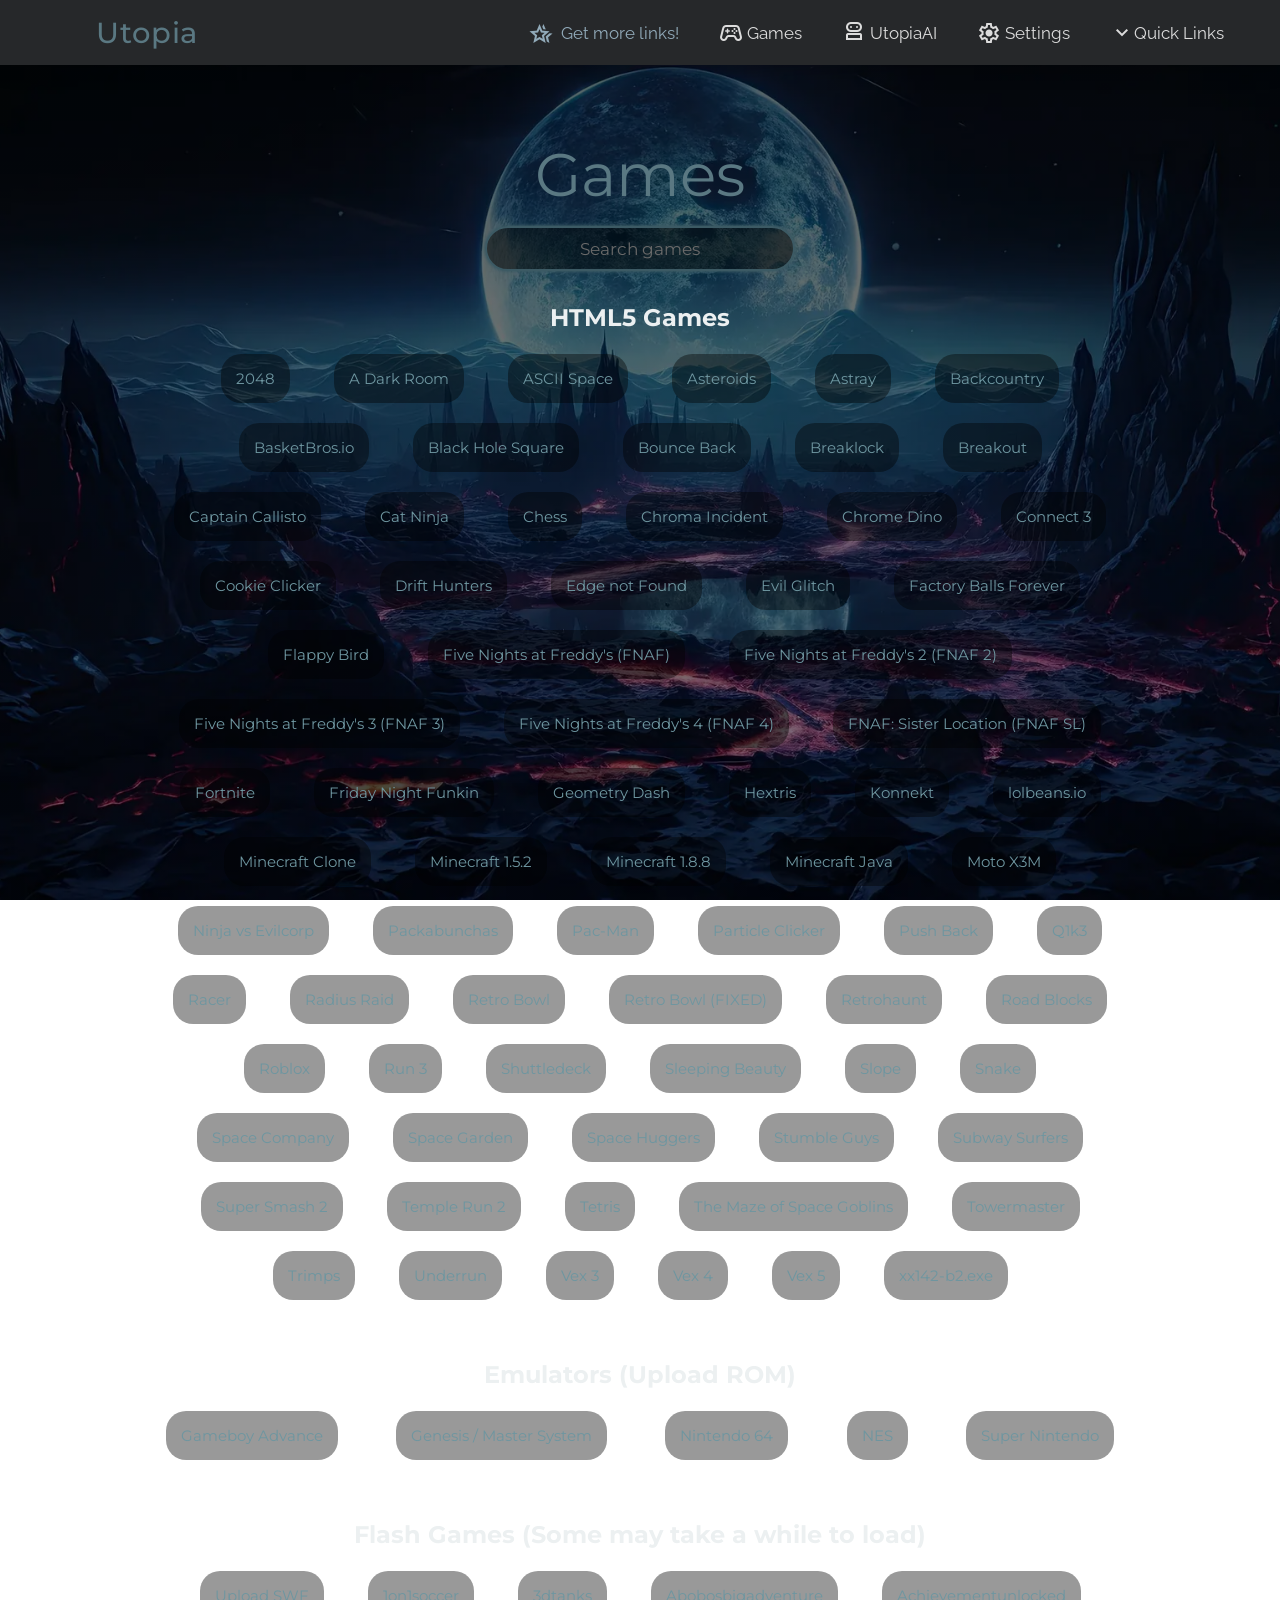
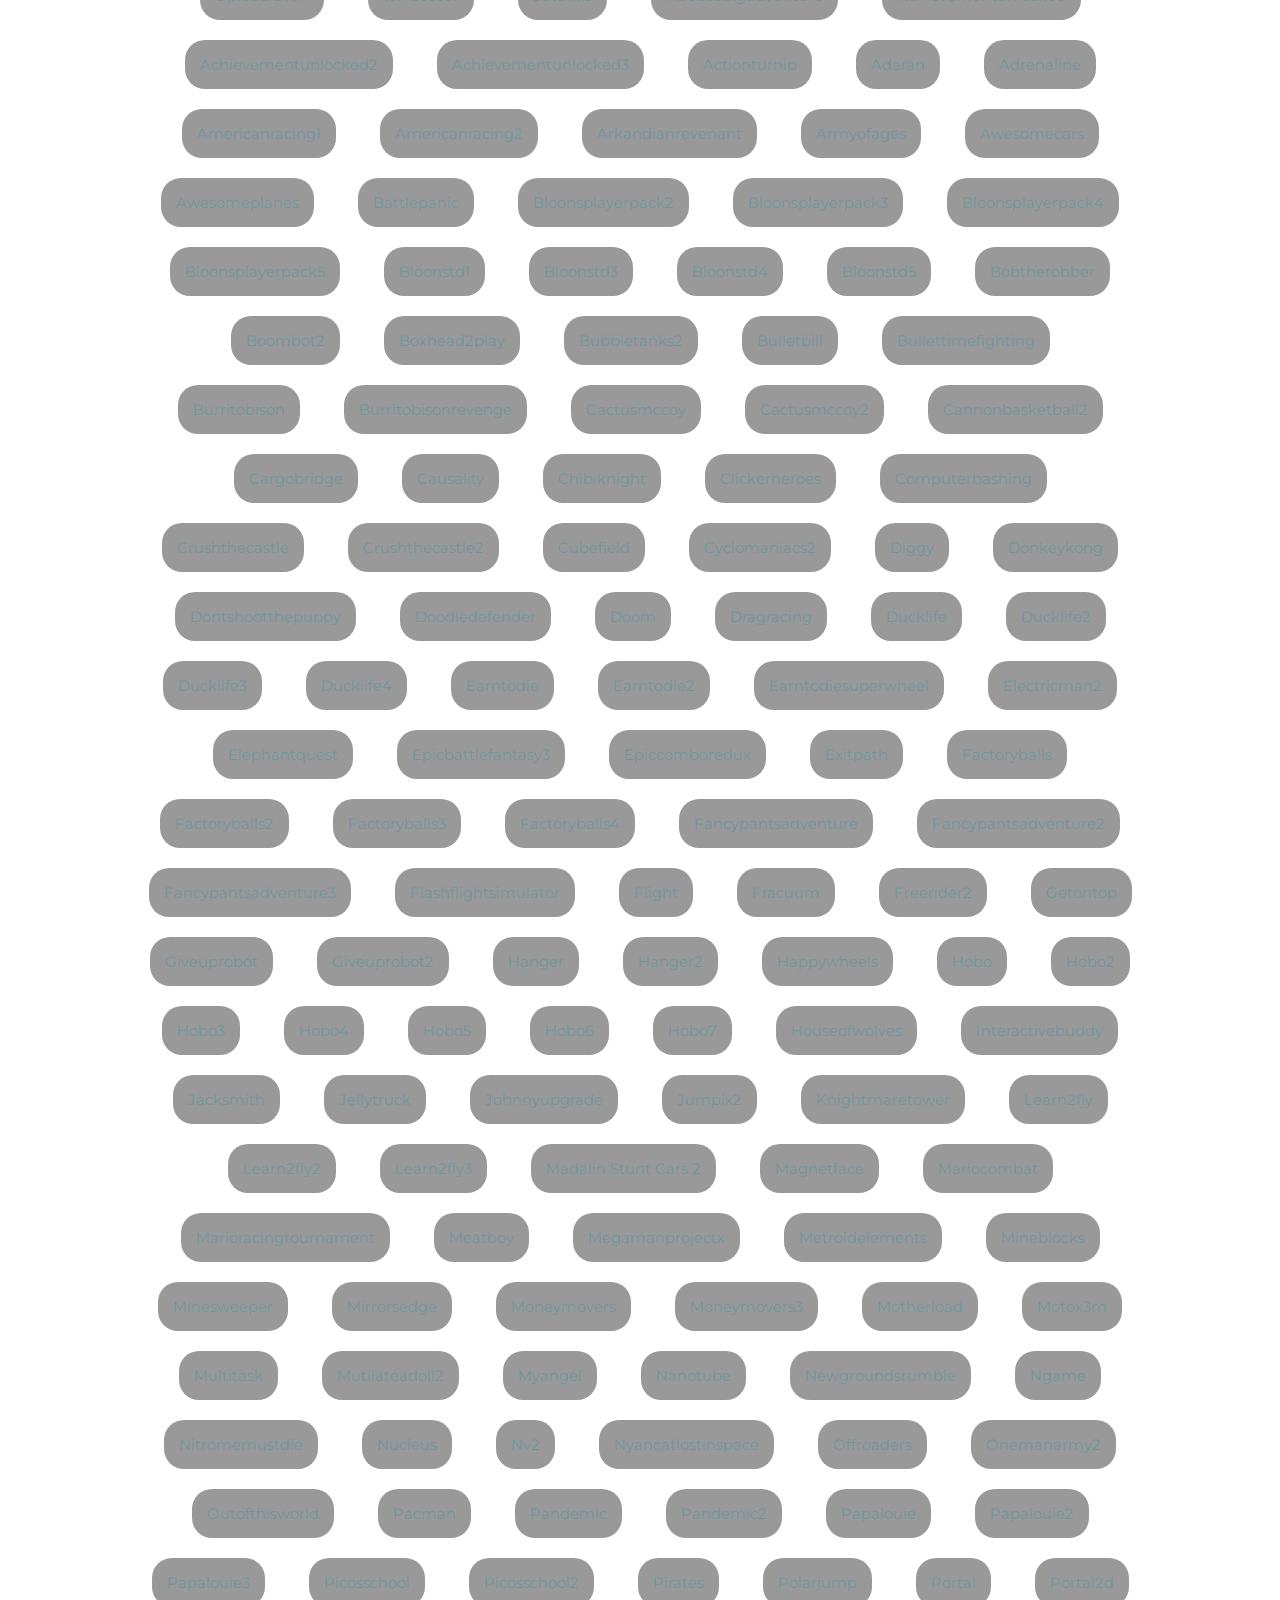
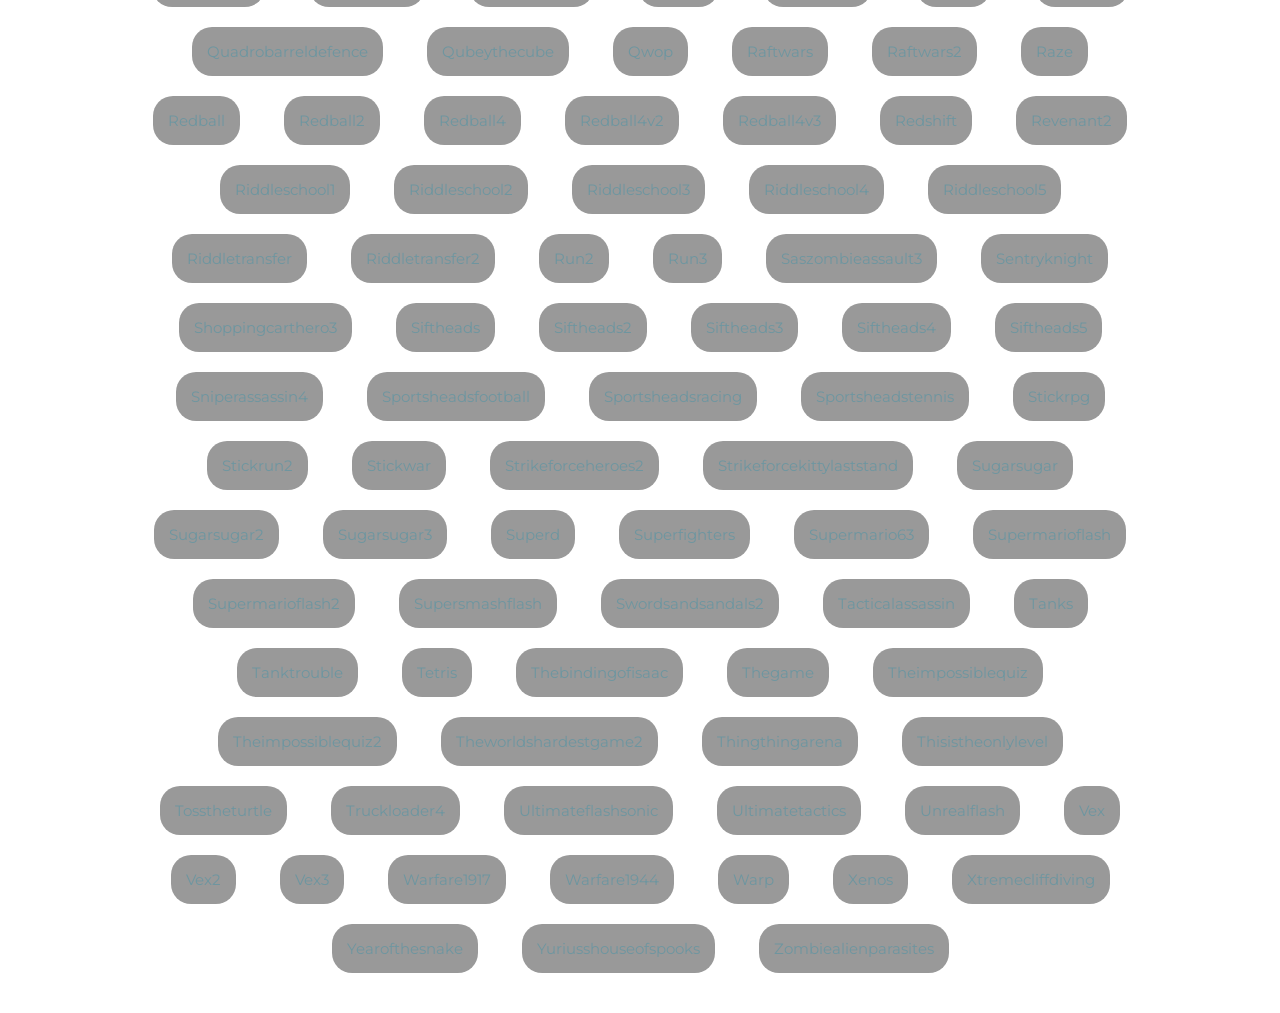
==== gams/index.html @ a1abbbf7 "Create gams" ====
<!DOCTYPE HTML>
<html>
<head>
  <meta charset="utf-8">
  <meta name="description" content="An educational website full of school topics and academic resources. The perfect place for students to learn.">
  <meta name="keywords" content="math, science, ela, social studies, school, study">
  <meta name="language" content="English">
  <meta name="author" content="Utopia">
  <meta name="viewport" content="width=device-width, initial-scale=1">
  <meta name="robots" content="noindex">
  <meta property="og:type" content="website">
  <meta property="og:title" content="Utopia">
  <meta property="og:description" content="An educational website full of school topics and academic resources. The perfect place for students to learn.">
  <meta property="og:image" content="/favicon.ico">
  <title>Utopia - Activities</title>
  <link rel="shortcut icon" type="image/png" href="favicon.ico">
  <link rel="icon" type="image/png" href="favicon.ico">
  <link href="/css/style.css" rel="stylesheet" type="text/css" />
  <link href="/css/nav.css" rel="stylesheet" type="text/css" />
  <link rel="stylesheet" href="https://fonts.googleapis.com/css2?family=Material+Symbols+Outlined:opsz,wght,FILL,GRAD@48,300,0,0" />
  <link rel="preconnect" href="https://fonts.googleapis.com">
  <link rel="preconnect" href="https://fonts.gstatic.com" crossorigin>
  <link href="https://fonts.googleapis.com/css2?family=Raleway:wght@100;200;300;400;500;600;700;800;900&display=swap" rel="stylesheet">
  <link href="https://fonts.googleapis.com/css2?family=Montserrat:wght@100;200;300;400;500;600;700;800;900&display=swap" rel="stylesheet">
  <link href="https://fonts.googleapis.com/icon?family=Material+Icons" rel="stylesheet">
  <link href="https://fonts.googleapis.com/css2?family=Roboto+Mono&display=swap" rel="stylesheet">
  <script src="/js/all.js"></script>
  <script src="/js/uv.js"></script>
  <!-- <script data-cfasync="false" src="/research.js"></script> -->
  <script async src="https://www.googletagmanager.com/gtag/js?id=G-RD0VC48YMW"></script>
  <script>
    window.dataLayer = window.dataLayer || [];
    function gtag(){dataLayer.push(arguments);}
    gtag('js', new Date());

    gtag('config', 'G-RD0VC48YMW');
  </script>
</head>
<body class="future1">
  <script src="/js/all_body.js"></script>
  <script src="/classes/balance.js"></script>
  <script src="/classes/calculus.js"></script>
  <navbar class="navbar">
    
  </navbar>
  <script src="/js/ub/nav.js"></script>

<div class="center">
<div id="gamContent">
  <span class="title"><an>&#71;&#97;</an><an>&#109;‍&#101;‍‍&#115;</an></span>
  <!--<p>With a collection of more than 250 games, there are countless options to choose from. Find your favorite games and play them here with just a single click!</p>-->
  <!--<p style="padding-top: 30px;font-weight:bold;">Search</p>-->
    <br>
    <input style="height:45px;font-size:17px;" type="text" id="gsearchbar" onkeyup="searchGams()" autocomplete="off" spellcheck="false" placeholder="Search games" />
    <!--<p style="color: darkgray;font-size: 12px;margin-bottom:5px;">
      <span style="font-weight:bold">New ga‍m<span>e</span>s:</span>
      
      <span id="gs">Basketbros.io</span>, <span id="gs">Subway Surfers</span>, <span id="gs">lolbeans.io</span>, <span id="gs">Minecraft 1.5</span>, <span id="gs">Minecraft 1.8</span>, <span id="gs">Minecraft Java</span>
    </p>-->
    <!--<p style="color: darkgray;font-size: 12px;margin-bottom:5px;">
      <span style="font-weight:bold">Fixed ga‍m<span>e</span>s:</span>
      
      <span id="gs">Ro<span>bl</span>ox</span>
    </p>-->


    
    <p class="results"></p>
    <div id="glist" style="width:80vw;">
    <h2 class="html5games" style="margin-top: 20px;">HTML5 Ga‍m<span>e</span>s</h2>
      <span id="html5games">
    <a href="./gfiles/html5/2048/">2048</a>
    <a href="./gfiles/html5/adarkroom/">A Dark Room</a>
    <a href="./gfiles/html5/asciispace/">ASCII Space</a>
    <a href="./gfiles/html5/asteroids/">Asteroids</a>
    <a href="./gfiles/html5/astray/">Astray</a>
    <a href="./gfiles/html5/backcountry/">Backcountry</a>
    <a href="https://basketballbros.org/game/basket-bros/">BasketBros.io</a>
    <a href="./gfiles/html5/blackholesquare/">Black Hole Square</a>
    <a href="./gfiles/html5/bounceback/">Bounce Back</a>
    <a href="./gfiles/html5/breaklock/">Breaklock</a>
    <a href="./gfiles/html5/breakout/">Breakout</a>
    <a href="./gfiles/html5/captaincallisto/">Captain Callisto</a>
    <a href="https://catninja.co/g2/CatNinja/?v=2">Cat Ninja</a>
    <a href="./gfiles/html5/chess/">Chess</a>
    <a href="./gfiles/html5/chromaincident/">Chroma Incident</a>
    <a href="./gfiles/html5/chromedino/">Chrome Dino</a>
    <a href="./gfiles/html5/connect3/">Connect 3</a>
    <a href="./gfiles/html5/cookieclicker/">Cookie Clicker</a>
    <a href="./gfiles/html5/drifthunters/">Drift Hunters</a>
    <a href="./gfiles/html5/edgenotfound/">Edge not Found</a>
    <a href="./gfiles/html5/evilglitch/">Evil Glitch</a>
    <a href="./gfiles/html5/factoryballsforever/">Factory Balls Forever</a>
    <a href="./gfiles/html5/flappybird/">Flappy Bird</a>
    <a href="./gfiles/html5/fnaf1/">Five Nights at Freddy's (FNAF)</a>
    <a href="./gfiles/html5/fnaf2/">Five Nights at Freddy's 2 (FNAF 2)</a>
    <a href="./gfiles/html5/fnaf3/">Five Nights at Freddy's 3 (FNAF 3)</a>
    <a href="./gfiles/html5/fnaf4/">Five Nights at Freddy's 4 (FNAF 4)</a>
    <a href="./gfiles/html5/fnafsl/">FNAF: Sister Location (FNAF SL)</a>
    <a href="https://play.geforcenow.com/mall/#/deeplink?game-id=46bfab06-d864-465d-9e56-2d9e45cdee0a">Fortnite</a>
    <a href="https://html-classic.itch.zone/html/2876359-1257470/index.html">Friday Night Funkin</a>
    <a href="./gfiles/html5/geometrydash/">Geometry Dash</a>
    <a href="./gfiles/html5/hextris/">Hextris</a>
    <a href="./gfiles/html5/konnekt/">Konnekt</a>
    <a href="https://lolbeans.io/">lolbeans.io</a>
    <a href="./gfiles/html5/minecraft/">Minecraft Clone</a>
    <a href="https://eaglercraft-bj5.pages.dev">Minecraft 1.5.2</a>
    <a href="https://eaglercraftx.pages.dev">Minecraft 1.8.8</a>
    <a href="https://mcraft.fun/">Minecraft Java</a>
    <a href="https://motox3munblocked.github.io">Moto X3M</a>
    <a href="./gfiles/html5/ninjavsevilcorp/">Ninja vs Evilcorp</a>
    <a href="./gfiles/html5/packabunchas/">Packabunchas</a>
    <a href="./gfiles/html5/pacman/">Pac-Man</a>
    <a href="./gfiles/html5/particleclicker/">Particle Clicker</a>
    <a href="./gfiles/html5/pushback/">Push Back</a>
    <a href="./gfiles/html5/q1k3/">Q1k3</a>
    <a href="./gfiles/html5/racer/">Racer</a>
    <a href="./gfiles/html5/radiusraid/">Radius Raid</a>
    <a href="./gfiles/html5/retrobowl/">Retro Bowl</a>
    <a href="./gfiles/html5/retrobowl-fixed/">Retro Bowl (FIXED)</a>
    <a href="./gfiles/html5/retrohaunt/">Retrohaunt</a>
    <a href="./gfiles/html5/roadblocks/">Road Blocks</a>
    <a href="https://educationbluesky.com/apps/a/19900/b.html">Roblox</a>
    <!-- <a href="./gfiles/html5/run3/">Run 3</a> --> <!-- broken -->
    <a href="https://www.coolmathgames.com/0-run-3/play">Run 3</a>
    <a href="./gfiles/html5/shuttledeck/">Shuttledeck</a>
    <a href="./gfiles/html5/sleepingbeauty/">Sleeping Beauty</a>
    <a href="./gfiles/html5/slope/">Slope</a>
    <a href="./gfiles/html5/snake/">Snake</a>
    <a href="./gfiles/html5/spacecompany/">Space Company</a>
    <a href="./gfiles/html5/spacegarden/">Space Garden</a>
    <a href="./gfiles/html5/spacehuggers/">Space Huggers</a>
    <a href="https://www.stumbleguys.com/play">Stumble Guys</a>
    <a href="https://szhong.4399.com/4399swf//upload_swf/ftp35/liuxinyu/20210324/jj01/index.html">Subway Surfers</a>
    <a href="https://run3.io/SSF2DemoV0_9b1982/">Super Smash 2</a>
    <a href="./gfiles/html5/templerun2/">Temple Run 2</a>
    <a href="./gfiles/html5/tetris/">Tetris</a>
    <a href="./gfiles/html5/themazeofspacegoblins/">The Maze of Space Goblins</a>
    <a href="./gfiles/html5/towermaster/">Towermaster</a>
    <a href="./gfiles/html5/trimps/">Trimps</a>
    <a href="./gfiles/html5/underrun/">Underrun</a>
    <a href="./gfiles/html5/vex3/">Vex 3</a>
    <a href="./gfiles/html5/vex4/">Vex 4</a>
    <a href="./gfiles/html5/vex5/">Vex 5</a>
    <a href="./gfiles/html5/xx142-b2exe/">xx142-b2.exe</a>
      </span>
    
    <h2>Emulators (Upload ROM)</h2>
      <span id="gameboyadvance">
    <a href="./gfiles/rarch/?core=mgba">Gameboy Advance</a>
      </span>
      <span id="genesismastersystem">
    <a href="./gfiles/rarch/?core=genesis_plus_gx">Genesis / Master System</a>
      </span>
      <span id="nintendo64">
    <a href="./gfiles/rarch/?core=mupen64plus_next">Nintendo 64</a>
      </span>
      <span id="nes">
    <a href="./gfiles/rarch/?core=nestopia">NES</a>
      </span>
      <span id="supernintendo">
    <a href="./gfiles/rarch/?core=snes9x">Super Nintendo</a>
      </span>
    <h2 class="flashgames">Flash Ga‍m<span>e</span>s (Some may take a while to load)</h2>
      <span id="flashgames">
    <a href="./gfiles/flash/">Upload SWF</a>
    <a href="./gfiles/flash/?swf=1on1soccer.swf">1on1soccer</a>
    <a href="./gfiles/flash/?swf=3dtanks.swf">3dtanks</a>
    <a href="./gfiles/flash/?swf=abobosbigadventure.swf">Abobosbigadventure</a>
    <a href="./gfiles/flash/?swf=achievementunlocked.swf">Achievementunlocked</a>
    <a href="./gfiles/flash/?swf=achievementunlocked2.swf">Achievementunlocked2</a>
    <a href="./gfiles/flash/?swf=achievementunlocked3.swf">Achievementunlocked3</a>
    <a href="./gfiles/flash/?swf=actionturnip.swf">Actionturnip</a>
    <a href="./gfiles/flash/?swf=adaran.swf">Adaran</a>
    <a href="./gfiles/flash/?swf=adrenaline.swf">Adrenaline</a>
    <a href="./gfiles/flash/?swf=americanracing1.swf">Americanracing1</a>
    <a href="./gfiles/flash/?swf=americanracing2.swf">Americanracing2</a>
    <a href="./gfiles/flash/?swf=arkandianrevenant.swf">Arkandianrevenant</a>
    <a href="./gfiles/flash/?swf=armyofages.swf">Armyofages</a>
    <a href="./gfiles/flash/?swf=awesomecars.swf">Awesomecars</a>
    <a href="./gfiles/flash/?swf=awesomeplanes.swf">Awesomeplanes</a>
    <a href="./gfiles/flash/?swf=battlepanic.swf">Battlepanic</a>
    <a href="./gfiles/flash/?swf=bloonsplayerpack2.swf">Bloonsplayerpack2</a>
    <a href="./gfiles/flash/?swf=bloonsplayerpack3.swf">Bloonsplayerpack3</a>
    <a href="./gfiles/flash/?swf=bloonsplayerpack4.swf">Bloonsplayerpack4</a>
    <a href="./gfiles/flash/?swf=bloonsplayerpack5.swf">Bloonsplayerpack5</a>
    <a href="./gfiles/flash/?swf=bloonstd1.swf">Bloonstd1</a>
    <a href="./gfiles/flash/?swf=bloonstd3.swf">Bloonstd3</a>
    <a href="./gfiles/flash/?swf=bloonstd4.swf">Bloonstd4</a>
    <a href="./gfiles/flash/?swf=bloonstd5.swf">Bloonstd5</a>
    <a href="./gfiles/flash/?swf=bobtherobber.swf">Bobtherobber</a>
    <a href="./gfiles/flash/?swf=boombot2.swf">Boombot2</a>
    <a href="./gfiles/flash/?swf=boxhead2play.swf">Boxhead2play</a>
    <a href="./gfiles/flash/?swf=bubbletanks2.swf">Bubbletanks2</a>
    <a href="./gfiles/flash/?swf=bulletbill.swf">Bulletbill</a>
    <a href="./gfiles/flash/?swf=bullettimefighting.swf">Bullettimefighting</a>
    <a href="./gfiles/flash/?swf=burritobison.swf">Burritobison</a>
    <a href="./gfiles/flash/?swf=burritobisonrevenge.swf">Burritobisonrevenge</a>
    <a href="./gfiles/flash/?swf=cactusmccoy.swf">Cactusmccoy</a>
    <a href="./gfiles/flash/?swf=cactusmccoy2.swf">Cactusmccoy2</a>
    <a href="./gfiles/flash/?swf=cannonbasketball2.swf">Cannonbasketball2</a>
    <a href="./gfiles/flash/?swf=cargobridge.swf">Cargobridge</a>
    <a href="./gfiles/flash/?swf=causality.swf">Causality</a>
    <a href="./gfiles/flash/?swf=chibiknight.swf">Chibiknight</a>
    <a href="./gfiles/flash/?swf=clickerheroes.swf">Clickerheroes</a>
    <a href="./gfiles/flash/?swf=computerbashing.swf">Computerbashing</a>
    <a href="./gfiles/flash/?swf=crushthecastle.swf">Crushthecastle</a>
    <a href="./gfiles/flash/?swf=crushthecastle2.swf">Crushthecastle2</a>
    <a href="./gfiles/flash/?swf=cubefield.swf">Cubefield</a>
    <a href="./gfiles/flash/?swf=cyclomaniacs2.swf">Cyclomaniacs2</a>
    <a href="./gfiles/flash/?swf=diggy.swf">Diggy</a>
    <a href="./gfiles/flash/?swf=donkeykong.swf">Donkeykong</a>
    <a href="./gfiles/flash/?swf=dontshootthepuppy.swf">Dontshootthepuppy</a>
    <a href="./gfiles/flash/?swf=doodledefender.swf">Doodledefender</a>
    <a href="./gfiles/flash/?swf=doom.swf">Doom</a>
    <a href="./gfiles/flash/?swf=dragracing.swf">Dragracing</a>
    <a href="./gfiles/flash/?swf=ducklife.swf">Ducklife</a>
    <a href="./gfiles/flash/?swf=ducklife2.swf">Ducklife2</a>
    <a href="./gfiles/flash/?swf=ducklife3.swf">Ducklife3</a>
    <a href="./gfiles/flash/?swf=ducklife4.swf">Ducklife4</a>
    <a href="./gfiles/flash/?swf=earntodie.swf">Earntodie</a>
    <a href="./gfiles/flash/?swf=earntodie2.swf">Earntodie2</a>
    <a href="./gfiles/flash/?swf=earntodiesuperwheel.swf">Earntodiesuperwheel</a>
    <a href="./gfiles/flash/?swf=electricman2.swf">Electricman2</a>
    <a href="./gfiles/flash/?swf=elephantquest.swf">Elephantquest</a>
    <a href="./gfiles/flash/?swf=epicbattlefantasy3.swf">Epicbattlefantasy3</a>
    <a href="./gfiles/flash/?swf=epiccomboredux.swf">Epiccomboredux</a>
    <a href="./gfiles/flash/?swf=exitpath.swf">Exitpath</a>
    <a href="./gfiles/flash/?swf=factoryballs.swf">Factoryballs</a>
    <a href="./gfiles/flash/?swf=factoryballs2.swf">Factoryballs2</a>
    <a href="./gfiles/flash/?swf=factoryballs3.swf">Factoryballs3</a>
    <a href="./gfiles/flash/?swf=factoryballs4.swf">Factoryballs4</a>
    <a href="./gfiles/flash/?swf=fancypantsadventure.swf">Fancypantsadventure</a>
    <a href="./gfiles/flash/?swf=fancypantsadventure2.swf">Fancypantsadventure2</a>
    <a href="./gfiles/flash/?swf=fancypantsadventure3.swf">Fancypantsadventure3</a>
    <a href="./gfiles/flash/?swf=flashflightsimulator.swf">Flashflightsimulator</a>
    <a href="./gfiles/flash/?swf=flight.swf">Flight</a>
    <a href="./gfiles/flash/?swf=fracuum.swf">Fracuum</a>
    <a href="./gfiles/flash/?swf=freerider2.swf">Freerider2</a>
    <a href="./gfiles/flash/?swf=getontop.swf">Getontop</a>
    <a href="./gfiles/flash/?swf=giveuprobot.swf">Giveuprobot</a>
    <a href="./gfiles/flash/?swf=giveuprobot2.swf">Giveuprobot2</a>
    <a href="./gfiles/flash/?swf=hanger.swf">Hanger</a>
    <a href="./gfiles/flash/?swf=hanger2.swf">Hanger2</a>
    <a href="./gfiles/flash/?swf=happywheels.swf">Happywheels</a>
    <a href="./gfiles/flash/?swf=hobo.swf">Hobo</a>
    <a href="./gfiles/flash/?swf=hobo2.swf">Hobo2</a>
    <a href="./gfiles/flash/?swf=hobo3.swf">Hobo3</a>
    <a href="./gfiles/flash/?swf=hobo4.swf">Hobo4</a>
    <a href="./gfiles/flash/?swf=hobo5.swf">Hobo5</a>
    <a href="./gfiles/flash/?swf=hobo6.swf">Hobo6</a>
    <a href="./gfiles/flash/?swf=hobo7.swf">Hobo7</a>
    <a href="./gfiles/flash/?swf=houseofwolves.swf">Houseofwolves</a>
    <a href="./gfiles/flash/?swf=interactivebuddy.swf">Interactivebuddy</a>
    <a href="./gfiles/flash/?swf=jacksmith.swf">Jacksmith</a>
    <a href="./gfiles/flash/?swf=jellytruck.swf">Jellytruck</a>
    <a href="./gfiles/flash/?swf=johnnyupgrade.swf">Johnnyupgrade</a>
    <a href="./gfiles/flash/?swf=jumpix2.swf">Jumpix2</a>
    <a href="./gfiles/flash/?swf=knightmaretower.swf">Knightmaretower</a>
    <a href="./gfiles/flash/?swf=learn2fly.swf">Learn2fly</a>
    <a href="./gfiles/flash/?swf=learn2fly2.swf">Learn2fly2</a>
    <a href="./gfiles/flash/?swf=learn2fly3.swf">Learn2fly3</a>
    <a href="https://madalinstuntcars2.io/game/">Madalin Stunt Cars 2</a>
    <a href="./gfiles/flash/?swf=magnetface.swf">Magnetface</a>
    <a href="./gfiles/flash/?swf=mariocombat.swf">Mariocombat</a>
    <a href="./gfiles/flash/?swf=marioracingtournament.swf">Marioracingtournament</a>
    <a href="./gfiles/flash/?swf=meatboy.swf">Meatboy</a>
    <a href="./gfiles/flash/?swf=megamanprojectx.swf">Megamanprojectx</a>
    <a href="./gfiles/flash/?swf=metroidelements.swf">Metroidelements</a>
    <a href="./gfiles/flash/?swf=mineblocks.swf">Mineblocks</a>
    <a href="./gfiles/flash/?swf=minesweeper.swf">Minesweeper</a>
    <a href="./gfiles/flash/?swf=mirrorsedge.swf">Mirrorsedge</a>
    <a href="./gfiles/flash/?swf=moneymovers.swf">Moneymovers</a>
    <a href="./gfiles/flash/?swf=moneymovers3.swf">Moneymovers3</a>
    <a href="./gfiles/flash/?swf=motherload.swf">Motherload</a>
    <a href="./gfiles/flash/?swf=motox3m.swf">Motox3m</a>
    <a href="./gfiles/flash/?swf=multitask.swf">Multitask</a>
    <a href="./gfiles/flash/?swf=mutilateadoll2.swf">Mutilateadoll2</a>
    <a href="./gfiles/flash/?swf=myangel.swf">Myangel</a>
    <a href="./gfiles/flash/?swf=nanotube.swf">Nanotube</a>
    <a href="./gfiles/flash/?swf=newgroundsrumble.swf">Newgroundsrumble</a>
    <a href="./gfiles/flash/?swf=ngame.swf">Ngame</a>
    <a href="./gfiles/flash/?swf=nitromemustdie.swf">Nitromemustdie</a>
    <a href="./gfiles/flash/?swf=nucleus.swf">Nucleus</a>
    <a href="./gfiles/flash/?swf=nv2.swf">Nv2</a>
    <a href="./gfiles/flash/?swf=nyancatlostinspace.swf">Nyancatlostinspace</a>
    <a href="./gfiles/flash/?swf=offroaders.swf">Offroaders</a>
    <a href="./gfiles/flash/?swf=onemanarmy2.swf">Onemanarmy2</a>
    <a href="./gfiles/flash/?swf=outofthisworld.swf">Outofthisworld</a>
    <a href="./gfiles/flash/?swf=pacman.swf">Pacman</a>
    <a href="./gfiles/flash/?swf=pandemic.swf">Pandemic</a>
    <a href="./gfiles/flash/?swf=pandemic2.swf">Pandemic2</a>
    <a href="./gfiles/flash/?swf=papalouie.swf">Papalouie</a>
    <a href="./gfiles/flash/?swf=papalouie2.swf">Papalouie2</a>
    <a href="./gfiles/flash/?swf=papalouie3.swf">Papalouie3</a>
    <a href="./gfiles/flash/?swf=picosschool.swf">Picosschool</a>
    <a href="./gfiles/flash/?swf=picosschool2.swf">Picosschool2</a>
    <a href="./gfiles/flash/?swf=pirates.swf">Pirates</a>
    <a href="./gfiles/flash/?swf=polarjump.swf">Polarjump</a>
    <a href="./gfiles/flash/?swf=portal.swf">Portal</a>
    <a href="./gfiles/flash/?swf=portal2d.swf">Portal2d</a>
    <a href="./gfiles/flash/?swf=quadrobarreldefence.swf">Quadrobarreldefence</a>
    <a href="./gfiles/flash/?swf=qubeythecube.swf">Qubeythecube</a>
    <a href="./gfiles/flash/?swf=qwop.swf">Qwop</a>
    <a href="./gfiles/flash/?swf=raftwars.swf">Raftwars</a>
    <a href="./gfiles/flash/?swf=raftwars2.swf">Raftwars2</a>
    <a href="./gfiles/flash/?swf=raze.swf">Raze</a>
    <a href="./gfiles/flash/?swf=redball.swf">Redball</a>
    <a href="./gfiles/flash/?swf=redball2.swf">Redball2</a>
    <a href="./gfiles/flash/?swf=redball4.swf">Redball4</a>
    <a href="./gfiles/flash/?swf=redball4v2.swf">Redball4v2</a>
    <a href="./gfiles/flash/?swf=redball4v3.swf">Redball4v3</a>
    <a href="./gfiles/flash/?swf=redshift.swf">Redshift</a>
    <a href="./gfiles/flash/?swf=revenant2.swf">Revenant2</a>
    <a href="./gfiles/flash/?swf=riddleschool1.swf">Riddleschool1</a>
    <a href="./gfiles/flash/?swf=riddleschool2.swf">Riddleschool2</a>
    <a href="./gfiles/flash/?swf=riddleschool3.swf">Riddleschool3</a>
    <a href="./gfiles/flash/?swf=riddleschool4.swf">Riddleschool4</a>
    <a href="./gfiles/flash/?swf=riddleschool5.swf">Riddleschool5</a>
    <a href="./gfiles/flash/?swf=riddletransfer.swf">Riddletransfer</a>
    <a href="./gfiles/flash/?swf=riddletransfer2.swf">Riddletransfer2</a>
    <a href="./gfiles/flash/?swf=run2.swf">Run2</a>
    <a href="./gfiles/flash/?swf=run3.swf">Run3</a>
    <a href="./gfiles/flash/?swf=saszombieassault3.swf">Saszombieassault3</a>
    <a href="./gfiles/flash/?swf=sentryknight.swf">Sentryknight</a>
    <a href="./gfiles/flash/?swf=shoppingcarthero3.swf">Shoppingcarthero3</a>
    <a href="./gfiles/flash/?swf=siftheads.swf">Siftheads</a>
    <a href="./gfiles/flash/?swf=siftheads2.swf">Siftheads2</a>
    <a href="./gfiles/flash/?swf=siftheads3.swf">Siftheads3</a>
    <a href="./gfiles/flash/?swf=siftheads4.swf">Siftheads4</a>
    <a href="./gfiles/flash/?swf=siftheads5.swf">Siftheads5</a>
    <a href="./gfiles/flash/?swf=sniperassassin4.swf">Sniperassassin4</a>
    <a href="./gfiles/flash/?swf=sportsheadsfootball.swf">Sportsheadsfootball</a>
    <a href="./gfiles/flash/?swf=sportsheadsracing.swf">Sportsheadsracing</a>
    <a href="./gfiles/flash/?swf=sportsheadstennis.swf">Sportsheadstennis</a>
    <a href="./gfiles/flash/?swf=stickrpg.swf">Stickrpg</a>
    <a href="./gfiles/flash/?swf=stickrun2.swf">Stickrun2</a>
    <a href="./gfiles/flash/?swf=stickwar.swf">Stickwar</a>
    <a href="./gfiles/flash/?swf=strikeforceheroes2.swf">Strikeforceheroes2</a>
    <a href="./gfiles/flash/?swf=strikeforcekittylaststand.swf">Strikeforcekittylaststand</a>
    <a href="./gfiles/flash/?swf=sugarsugar.swf">Sugarsugar</a>
    <a href="./gfiles/flash/?swf=sugarsugar2.swf">Sugarsugar2</a>
    <a href="./gfiles/flash/?swf=sugarsugar3.swf">Sugarsugar3</a>
    <a href="./gfiles/flash/?swf=superd.swf">Superd</a>
    <a href="./gfiles/flash/?swf=superfighters.swf">Superfighters</a>
    <a href="./gfiles/flash/?swf=supermario63.swf">Supermario63</a>
    <a href="./gfiles/flash/?swf=supermarioflash.swf">Supermarioflash</a>
    <a href="./gfiles/flash/?swf=supermarioflash2.swf">Supermarioflash2</a>
    <a href="./gfiles/flash/?swf=supersmashflash.swf">Supersmashflash</a>
    <a href="./gfiles/flash/?swf=swordsandsandals2.swf">Swordsandsandals2</a>
    <a href="./gfiles/flash/?swf=tacticalassassin.swf">Tacticalassassin</a>
    <a href="./gfiles/flash/?swf=tanks.swf">Tanks</a>
    <a href="./gfiles/flash/?swf=tanktrouble.swf">Tanktrouble</a>
    <a href="./gfiles/flash/?swf=tetris.swf">Tetris</a>
    <a href="./gfiles/flash/?swf=thebindingofisaac.swf">Thebindingofisaac</a>
    <a href="./gfiles/flash/?swf=thegame.swf">Thegame</a>
    <a href="./gfiles/flash/?swf=theimpossiblequiz.swf">Theimpossiblequiz</a>
    <a href="./gfiles/flash/?swf=theimpossiblequiz2.swf">Theimpossiblequiz2</a>
    <a href="./gfiles/flash/?swf=theworldshardestgame2.swf">Theworldshardestgame2</a>
    <a href="./gfiles/flash/?swf=thingthingarena.swf">Thingthingarena</a>
    <a href="./gfiles/flash/?swf=thisistheonlylevel.swf">Thisistheonlylevel</a>
    <a href="./gfiles/flash/?swf=tosstheturtle.swf">Tosstheturtle</a>
    <a href="./gfiles/flash/?swf=truckloader4.swf">Truckloader4</a>
    <a href="./gfiles/flash/?swf=ultimateflashsonic.swf">Ultimateflashsonic</a>
    <a href="./gfiles/flash/?swf=ultimatetactics.swf">Ultimatetactics</a>
    <a href="./gfiles/flash/?swf=unrealflash.swf">Unrealflash</a>
    <a href="./gfiles/flash/?swf=vex.swf">Vex</a>
    <a href="./gfiles/flash/?swf=vex2.swf">Vex2</a>
    <a href="./gfiles/flash/?swf=vex3.swf">Vex3</a>
    <a href="./gfiles/flash/?swf=warfare1917.swf">Warfare1917</a>
    <a href="./gfiles/flash/?swf=warfare1944.swf">Warfare1944</a>
    <a href="./gfiles/flash/?swf=warp.swf">Warp</a>
    <a href="./gfiles/flash/?swf=xenos.swf">Xenos</a>
    <a href="./gfiles/flash/?swf=xtremecliffdiving.swf">Xtremecliffdiving</a>
    <a href="./gfiles/flash/?swf=yearofthesnake.swf">Yearofthesnake</a>
    <a href="./gfiles/flash/?swf=yuriusshouseofspooks.swf">Yuriusshouseofspooks</a>
    <a href="./gfiles/flash/?swf=zombiealienparasites.swf">Zombiealienparasites</a>
      </span>
    </div>
    <script src="search.js"></script>

</div>
</div>
<script src="/js/all_end.js"></script>
  <!--<script data-cfasync='false' type='text/javascript' src='//jurysupposedshooter.com/56/54/3c/56543caf593f12cd9e9ac4d0035347ff.js'></script>-->
  <!-- inter -->
  <!--<script data-cfasync='false' type='text/javascript' src='//jurysupposedshooter.com/00/e6/b0/00e6b0e8312a5558a5ab9a706f586ccb.js'></script>-->
</body>
</html>
---- css/style.css ----
* {
  margin: 0;
  padding: 0;
  box-sizing: border-box;
}

.blue {
  --bkg: radial-gradient(ellipse at bottom, rgb(25, 35, 45) 0%, rgb(5, 15, 25) 75%); /*rgb(20, 30, 40)*/
  --nav: rgb(25, 35, 45); /*rgb(35, 45, 55)*/
  --main-txt: rgb(70,95,110); /*rgb(90,120,130)*/
  --input: rgb(50,75,90);
  --input-bkg: rgba(0,0,0,0.5);
  --games: rgb(110, 140, 160);
  --logo: url("/img/logo.png");
  --logo-shdw: drop-shadow(0 0 1px rgba(0,0,0,1));

  --set: rgb(65,95,105); /* rgb(65,95,105) */
  --set-bkg: rgba(0, 20, 30, 0.7);
  --set-border: rgb(40,70,80);
  --disc: rgb(145,170,185); /* rgb(145,170,185) */
  --nav-pg: rgb(220, 220, 220);
  --nav-shdw: 2px 2px 4px rgba(250, 250, 250, 0.5);
}

.darkred {
  --bkg: rgb(30, 14, 14); /*linear-gradient(45deg, rgb(0, 0, 0), rgb(60, 28, 28));*/
  /*--bkg-anim: GradDrift 10s ease infinite;*/
  --nav: rgb(42, 29, 29);
  --main-txt: rgb(240, 240, 240); /* rgb(90,120,130) */
  --input: rgb(112, 102, 102); /* rgb(60,90,100) */
  --input-bkg: rgba(0,0,0,0.5);
  --games: rgb(175, 177, 180); /* rgb(110, 150, 160) */
  --logo: url("/img/logo-black.png");
  --logo-shdw: drop-shadow(0 0 1px rgba(255,255,255,0.5));

  --set: rgb(200,200,200);
  --set-drop: rgb(105, 65, 65);
  --set-bkg: rgba(35, 30, 30, 0.7);
  --set-border: rgba(105,107,110,0.7);
  --disc: rgb(160, 120, 120); /* rgb(145,170,185) */
  --nav-pg: rgb(220, 220, 220);
  --nav-shdw: 2px 2px 4px rgba(250, 250, 250, 0.6);
}

body {
  --bkg: linear-gradient(rgba(0, 0, 0, 0.6), rgba(0, 0, 0, 0.5)), url('/img/space-tint.webp');
  --nav: rgb(40, 40, 40);
  --main-txt: rgb(90,120,130); /* rgb(90, 120, 130); */
  --input-txt: lightgray;
  --input: rgb(60,90,100);
  --input-bkg: rgba(0,0,0,0.5);
  --games: rgb(110, 150, 160);
  --logo: url("/img/logo.png");
  --logo-shdw: drop-shadow(0 0 1px rgba(0,0,0,1));

  --set: rgb(65,95,105);
  --set-drop: rgb(65,95,105);
  --set-bkg: rgba(0, 20, 30, 0.7);
  --set-border: rgb(40,70,80);
  --disc: rgb(145,170,185); /* rgb(145,170,185) */
  --nav-pg: rgb(220, 220, 220);
  --nav-shdw: 2px 2px 4px rgba(250, 250, 250, 0.5);
}

.trust {
  --bkg: rgb(30, 14, 14); /*linear-gradient(45deg, rgb(0, 0, 0), rgb(60, 28, 28));*/
  --nav: rgb(42, 29, 29);
  --main-txt: rgb(240, 240, 240); /* rgb(90,120,130) */
  --input: rgb(112, 102, 102); /* rgb(60,90,100) */
  --input-bkg: rgba(0,0,0,0.5);
  --games: rgb(175, 177, 180); /* rgb(110, 150, 160) */
  --logo: url("/img/logo-black.png");
  --logo-shdw: drop-shadow(0 0 1px rgba(255,255,255,0.5));

  --set: rgb(200,200,200);
  --set-bkg: rgba(35, 30, 30, 0.7);
  --set-border: rgba(105,107,110,0.7);
  --disc: rgb(160, 120, 120); /* rgb(145,170,185) */
  --nav-pg: rgb(220, 220, 220);
  --nav-shdw: 2px 2px 4px rgba(250, 250, 250, 0.6);
}

@keyframes GradDrift {
  0%{background-position:0% 50%}
  50%{background-position:80% 50%}
  100%{background-position:0% 50%}
}

.snow {
  --bkg: radial-gradient(white, rgb(220, 220, 220)); /*white*/
  --nav: rgb(230, 232, 235);
  --main-txt: rgb(50, 52, 55);
  --input: rgb(165,167,170);
  --input-txt: rgb(50,50,50);
  --input-bkg: rgba(0,0,0,0.07);
  --games: rgb(240, 242, 245);
  --logo: url("/img/logo-white.png");
  --logo-shdw: drop-shadow(0 0 1px rgba(0,0,0,0.5));

  --set: var(--main-txt);
  --set-drop: rgb(100,100,100);
  --set-bkg: rgba(30, 32, 35, 0.1);
  --set-border: rgb(170,172,175);
  --set-inv: invert(1);
  --disc: rgb(100,120,140);
  --nav-pg: rgb(20, 22, 25);
  --nav-shdw: 2px 2px 4px rgba(20, 22, 25, 0.5);
}

.midnight {
  --bkg: radial-gradient(ellipse at bottom, rgb(30, 32, 35) 0%, rgb(10, 12, 15) 75%); /*rgb(20, 22, 25)*/
  --nav: rgb(35, 37, 40);
  --main-txt: rgb(240, 240, 240); /* rgb(90,120,130) */
  --input: rgb(105,107,110); /* rgb(60,90,100) */
  --input-bkg: rgba(0,0,0,0.5);
  --games: rgb(175, 177, 180); /* rgb(110, 150, 160) */
  --logo: url("/img/logo-black.png");
  --logo-shdw: drop-shadow(0 0 1px rgba(255,255,255,0.5));

  --set: rgb(200,200,200);
  --set-drop: rgb(75,75,75);
  --set-bkg: rgba(30, 32, 35, 0.7);
  --set-border: rgba(105,107,110,0.5);
  --disc: rgb(120,140,160); /* rgb(145,170,185) */
  --nav-pg: rgb(220, 220, 220);
  --nav-shdw: 2px 2px 4px rgba(250, 250, 250, 0.6);
}

.future1 {
  --bkg: linear-gradient(rgba(0, 0, 0, 0.6), rgba(0, 0, 0, 0.5)), url('/img/futuristic_landscape_1.webp');
  --nav: rgb(38, 40, 42);
  --main-txt: rgb(90,120,130); /* rgb(90, 120, 130); */
  --main-shdw: 0 0 10px rgba(0,0,0,0.9);
  --input: rgb(60,90,100);
  --input-bkg: rgba(0,0,0,0.5);
  --games: rgb(110, 150, 160);
  --logo: url("/img/logo.png");
  --logo-shdw: drop-shadow(0 0 1px rgba(0,0,0,1));

  --set: rgb(65,95,105);
  --set-bkg: rgba(0, 20, 30, 0.7);
  --set-border: rgb(40,70,80);
  --disc: rgb(145,170,185); /* rgb(145,170,185) */
  --nav-pg: rgb(220, 220, 220);
  --nav-shdw: 2px 2px 4px rgba(250, 250, 250, 0.5);
}

.future2 {
  --bkg: linear-gradient(rgba(0, 0, 0, 0.6), rgba(0, 0, 0, 0.5)), url('/img/futuristic_landscape_2.jpeg');
  --nav: rgb(38, 40, 42);
  --main-txt: rgb(90,120,130); /* rgb(90, 120, 130); */
  --main-shdw: 0 0 10px rgba(0,0,0,0.9);
  --input: rgb(60,90,100);
  --input-bkg: rgba(0,0,0,0.5);
  --games: rgb(110, 150, 160);
  --logo: url("/img/logo.png");
  --logo-shdw: drop-shadow(0 0 1px rgba(0,0,0,1));

  --set: rgb(65,95,105);
  --set-bkg: rgba(0, 20, 30, 0.7);
  --set-border: rgb(40,70,80);
  --disc: rgb(145,170,185); /* rgb(145,170,185) */
  --nav-pg: rgb(220, 220, 220);
  --nav-shdw: 2px 2px 4px rgba(250, 250, 250, 0.5);
}

.future3 {
  --bkg: linear-gradient(rgba(0, 0, 0, 0.6), rgba(0, 0, 0, 0.5)), url('/img/futuristic_landscape_3.jpeg');
  --nav: rgb(38, 40, 42);
  --main-txt: rgb(90,120,130); /* rgb(90, 120, 130); */
  --main-shdw: 0 0 10px rgba(0,0,0,0.9);
  --input: rgb(60,90,100);
  --input-bkg: rgba(0,0,0,0.5);
  --games: rgb(110, 150, 160);
  --logo: url("/img/logo.png");
  --logo-shdw: drop-shadow(0 0 1px rgba(0,0,0,1));

  --set: rgb(65,95,105);
  --set-bkg: rgba(0, 20, 30, 0.7);
  --set-border: rgb(40,70,80);
  --disc: rgb(145,170,185); /* rgb(145,170,185) */
  --nav-pg: rgb(220, 220, 220);
  --nav-shdw: 2px 2px 4px rgba(250, 250, 250, 0.5);
}

.future4 {
  --bkg: linear-gradient(rgba(0, 0, 0, 0.6), rgba(0, 0, 0, 0.5)), url('/img/futuristic_landscape_4.jpeg');
  --nav: rgb(38, 40, 42);
  --main-txt: rgb(90,120,130); /* rgb(90, 120, 130); */
  --main-shdw: 0 0 10px rgba(0,0,0,0.9);
  --input: rgb(60,90,100);
  --input-bkg: rgba(0,0,0,0.5);
  --games: rgb(110, 150, 160);
  --logo: url("/img/logo.png");
  --logo-shdw: drop-shadow(0 0 1px rgba(0,0,0,1));

  --set: rgb(65,95,105);
  --set-bkg: rgba(0, 20, 30, 0.7);
  --set-border: rgb(40,70,80);
  --disc: rgb(145,170,185); /* rgb(145,170,185) */
  --nav-pg: rgb(220, 220, 220);
  --nav-shdw: 2px 2px 4px rgba(250, 250, 250, 0.5);
}

.og {
  --bkg: linear-gradient(rgba(0, 0, 0, 0.6), rgba(0, 0, 0, 0.5)), url('/img/space-tint.webp');
  --nav: rgb(40, 40, 40);
  --main-txt: rgb(90,120,130); /* rgb(90, 120, 130); */
  --main-shdw: 0 0 10px rgba(0,0,0,0.9);
  --input: rgb(60,90,100);
  --input-bkg: rgba(0,0,0,0.5);
  --games: rgb(110, 150, 160);
  --logo: url("/img/logo.png");
  --logo-shdw: drop-shadow(0 0 1px rgba(0,0,0,1));

  --set: rgb(65,95,105);
  --set-bkg: rgba(0, 20, 30, 0.7);
  --set-border: rgb(40,70,80);
  --disc: rgb(145,170,185); /* rgb(145,170,185) */
  --nav-pg: rgb(220, 220, 220);
  --nav-shdw: 2px 2px 4px rgba(250, 250, 250, 0.5);
}

html {
  height: 100%;
}

@keyframes fadeIn {
  from {
    opacity: 0;
  }
  to {
    opacity: 1;
  }
}

body {
  width: 100%;
  height: 100%;
  background: var(--bkg);
  background-attachment: fixed;
  background-position: center;
  background-repeat: no-repeat;
  background-size: cover;
  overflow-x: hidden;


  
  /*background-color: rgba(0,0,0,0.5);
  background-blend-mode: multiply;*/
  animation: 0.7s fadeIn;
  animation: var(--bkg-anim);
  /*background-color: #081d28;*/
  
  font-family: 'Montserrat';
}

.outline {
  position: absolute;
  top: 0;
  left: 0;
  min-height: 100%;
  min-width: 100%;
  background-attachment: fixed;
  background-position: center;
  background-repeat: no-repeat;
  background-size: cover;
  overflow-x: hidden;
  box-shadow: inset 0 0 1em gold;
  display: flex;
  flex-direction: column;
}

.navbar {
  display: flex; /* flex nav */
  background-color: var(--nav); /* bkg color */
  position: relative; /* content fits */
  justify-content: space-between; /* text at left and right */
  align-items: center; /* vertical centering */
  position: fixed;
  top: 0;
  width: 100vw;
  z-index: 999;
  /*height: 55px; /* sets height */
  /*height: 58px;*/
  height: 65px;
  font-family: 'Raleway', sans-serif;
  box-shadow: 0px 8px 16px 0px rgba(0,0,0,0.2);
}

.navbar .title {
  color: var(--main-txt) !important;
}

.navbar .title img {
  filter: var(--logo-shdw);
  content: var(--logo);
}

.center {
  display: flex;
  position: relative;
  justify-content: center;
  align-items: center;
  color: white;
  margin: 0;
  height: calc(100% - 135px);
  text-align: center;
}

.center img {
  vertical-align: middle;
  margin-right: 15px;
}

.horizon-center {
  display: flex;
  justify-content: center;
  text-align: center;
  margin-top: 50px;
}

br {
  -webkit-user-select: none; /* Safari */
  -ms-user-select: none; /* IE 10+ */
  user-select: none;
}

#mainContent {
  top: 58px;
  color: white;
  animation: 0.7s fadeIn;
  text-align: center;
  position: relative;
  /*font-family: Roboto Mono;*/
  /*padding: 30px 50px;
  background-color: rgba(0,0,0,0.6);
  border-radius: 5px;*/
}

#gamContent {
  top: 58px;
  position: relative;
  margin: auto;
  margin-top: 50px !important;
  font-family: 'Montserrat';
  color: lightgray;
  padding: 30px 50px;
  text-align: center;
  align-items: center;
}

#gamContent #glist {
  /*line-height: 1.75;*/
  display: flex;
  flex-wrap: wrap;
  flex-direction: row;
  justify-content: space-evenly;
}

#gamContent h2 {
  margin-top: 50px;
  margin-bottom: 12px;
  flex-basis: 100%;
}

#gamContent .results {
  font-size: 13px;
  padding-top: 7px !important;
  display: none;
}

#gamContent img {
  vertical-align: middle;
  margin-right: 15px;
}

#gamContent .material-icons {
  font-size: 100%;
  vertical-align: middle;
}

#mainContent .title {
  position: relative;
  /*color: rgb(110,140,150);*/
  color: var(--main-txt);
  /*font-weight: bold;*/
  font-size: 65px;
  text-shadow: var(--main-shdw);
}

.christmas {
  position: absolute;
  width: 50px;
  rotate: 5deg;
  margin-left: -32px;
  margin-top: -3px;
  filter: brightness(0.7);
  transition-duration: 0.2s;
  cursor: pointer;
  user-select: none;
}

.christmas:hover {
  filter: brightness(1) drop-shadow(0 0 5px #222);
  animation: wiggle 1s infinite;
}

@keyframes fadeAway {
  0% { opacity: 1; }
100% { opacity: 0; }
}

@keyframes wiggle {
  0% { transform: rotate(0deg); }
 5% { transform: rotate(5deg); }
 15% { transform: rotate(-5deg); }
 20% { transform: rotate(0deg); }
100% { transform: rotate(0deg); }
}

#gamContent .title {
  color: var(--main-txt);
  font-weight: 400;
  font-size: 60px;
}

#gamContent a {
  transition-duration: 0.2s;
  text-decoration: none;
  color: var(--games);
  position: relative;
  text-align: center;
  display: inline-block;
  flex-grow: 0;
  flex-shrink: 0;
  padding: 15px;
  margin: 10px 20px;
  font-size: 15px;
  background-color: rgba(0,0,0,0.4);
  border-radius: 20px;
}

#gamContent a:hover {
  background-color: rgba(0,0,0,0.7);
}

#gamContent a:nth-child(4n):after {
  content: "";
  display: block;
  height: 0;
  width: 1px;
}

#gs {
  color: lightblue;
  text-decoration: underline;
  cursor: pointer;
}

#mainContent strong {
  color: rgb(230, 230, 230);
}

#mainContent selected {
  font-weight: 900;
}

#mainContent .blackBtn {
  display: inline-block;
  text-decoration: none;
  font-size: 12px;
  width: fit-content;
  margin: auto;
  user-select: none;
  vertical-align: middle;
  padding: 5px 10px;
  background-color: rgba(0,0,0, 0.5);
  box-shadow: inset 0 0 3px 1px rgba(200, 200, 200, 0.5);
  border-radius: 200px;
  color: rgb(160,160,160);
  transition-duration: 0.3s;
}

#mainContent .blackBtn:hover {
  cursor: pointer;
  color: rgb(175,175,175);
  box-shadow: inset 0 0 3px 1px rgba(255,255,255,0.5);
  transform: scale(1.04);
}

/* From nav.css */
.navbar .pages a, .navbar .pages span {
  color: var(--nav-pg);
}

.navbar .pages #pageHover:hover {
  filter: brightness(1.5);
  text-shadow: var(--nav-shdw);
}

.pages a {
  display: flex;
  align-items: center;
}

.pages a svg {
  width: 24px;
  height: 24px;
}

.disc {
  color: var(--disc) !important;
}

.disc:hover {
  filter: brightness(1.1);
  text-shadow: 0 0 3px var(--disc) !important;
}
/* End of From nav.css */

.frame {
  width: 100% !important;
  height: 100vh !important;
}

iframe:not(.frame):not(.gam) {
  inset: auto 15px 0px auto !important;
}

#mainContent #disc {
  color: rgb(115,138,155);
  text-shadow: 0 0 4px gray;
  box-shadow: inset 0 0 3px 1px rgba(195,218,235, 0.5);
}

#mainContent #disc:hover {
  box-shadow: inset 0 0 3px 1px rgba(215,238,255, 0.5);
}

#mainContent #disc img {
  margin-right: 7px;
}


#mainContent .material-symbols-outlined {
  font-size: 14px;
  vertical-align: middle;
  margin-top: -2px;
}

#mainContent input[type=text], #gamContent input[type=text] {
  margin-top: 15px;
  margin-bottom: 12px;
  padding: 10px;
  width: 310px;
  height: 56px;
  /*border-radius: 7px;*/
  border-radius: 200px;
  /*border: 1px solid rgb(150,150,150);*/
  border: 2px solid var(--input);
  outline: none;
  /*background-color: rgb(240, 240, 240);*/
  background-color: var(--input-bkg);
  box-shadow: 0 0 3px 1px var(--input);
  color: var(--input-txt);
  text-align: center;
  font-size: 20px;
  font-family: 'Montserrat';
  font-weight: 200;
  transition-duration: 0.3s;
}

#mainContent input[type=text] {
  margin-bottom: 10px !important;
}

#mainContent input[type=text]:focus {
  width: 350px;
  height: 50px;
  box-shadow: 0 0 4px 2px var(--input);
  margin-top: 18px;
  margin-bottom: 15px;
}

#mainContent input[type=text]::placeholder, #gamContent input[type=text]::placeholder {
  transition-duration: 0.3s;
  color: rgb(105,105,105);
  font-weight: 400;
  user-select: none;
}

#mainContent input[type=text]:focus::placeholder, #gamContent input[type=text]:focus::placeholder {
  color: transparent;
}

#mainContent .submit {
  transition-duration: 0.2s;
  background-color: rgb(80,105,130);
  color: lightgray;
  outline: none;
  border: none;
  /*font-size: 15px;*/
  font-size: 13px;
  padding: 12px 15px;
  /*border-radius: 5px;*/
  border-radius: 200px;
  cursor: pointer;
}

#mainContent .submit:hover {
  opacity: 0.9;
}

#mainContent a {
  transition-duration: 0.2s;
  color: rgb(80, 120, 130);
}

#mainContent a:hover {
  color: rgb(95, 135, 145);
}

textarea {
  cursor: auto;
  width: 50vw;
  height: 250px;
  font-size: 18px;
  padding: 10px 18px;
  background-color: var(--input-bkg);
  border: 2px solid var(--input);
  outline: none;
  color: var(--input-txt);
  transition-duration: 0.2s;
  border-radius: 10px;
  font-family: monospace;
}

textarea#ai:focus {
  box-shadow: 0 0 10px var(--input);
}

/* width */
textarea::-webkit-scrollbar {
  width: 10px;
}
/* Track */
textarea::-webkit-scrollbar-track {
  border-radius: 10px;
  background-color: rgba(100,105,110,0.5);
}
/* Handle */
textarea::-webkit-scrollbar-thumb {
  background-color: rgba(255,255,255,0.5);
  border-radius: 10px;
}
/* Handle on hover */
textarea::-webkit-scrollbar-thumb:hover {
  background-color: rgba(255,255,255,0.8);
}

#aiTxt {
  position: fixed;
  bottom: -100px;
  display: block;
  transition-duration: 0s !important;
  height: 0px !important;
}

button:not(.cool_btn) {
  padding: 12px 20px;
  border-radius: 50px;
  outline: none;
  box-shadow: 2px 2px 2px 1px rgba(0,0,0,0.1);
  border: 1px solid var(--set-border);
  background-color: var(--set-border);
  color: rgb(240,240,240);
  cursor: pointer;
  transition-duration: 0.2s;
}

button {
  margin-bottom: 15px;
}

#stop_gen {
  display: none;
  background-color: rgb(50, 55, 60);
  border: 1px solid rgb(50, 55, 60);

}

.cool_btn {
  position: relative;
  z-index: 0;
  padding: 12px 20px;
  outline: none;
  box-shadow: 2px 2px 2px 1px rgba(0,0,0,0.1);
  border: 1px solid var(--set-border);
  background-color: var(--set-border);
  color: rgb(240,240,240);
  cursor: pointer;
  transition-duration: 0.2s;
  border-radius: 50px;
}

.cool_btn:before {
  content: '';
  background: linear-gradient(45deg, #ff0000, #ff7300, #fffb00, #48ff00, #00ffd5, #002bff, #7a00ff, #ff00c8, #ff0000);
  position: absolute;
  top: -2px;
  left:-2px;
  background-size: 400%;
  z-index: -1;
  filter: blur(5px);
  width: calc(100% + 4px);
  height: calc(100% + 4px);
  animation: glowing 20s linear infinite;
  transition: opacity .3s ease-in-out;
  border-radius: 50px;
}

.cool_btn:after {
  z-index: -1;
  content: '';
  position: absolute;
  width: 100%;
  height: 100%;
  background: #111;
  left: 0;
  top: 0;
  border-radius: 50px;
}

@keyframes glowing {
  0% { background-position: 0 0; }
  50% { background-position: 400% 0; }
  100% { background-position: 0 0; }
}

button:not(.cool_btn):hover {
  opacity: 0.9;
}

#ai_res {
  font-family: system-ui;
  display: none;
}

#cpld_lck button[type="button"] {
  text-indent: -9999px;
  line-height: 0;
}
#cpld_lck button[type="button"]:after {
  content: 'Claim Access';
  text-indent: 0;
  display: block;
  line-height: initial;
}

#cpld_lck > div > div > div:nth-child(1) > p:nth-child(1) {
  text-indent: -9999px;
  line-height: 0;
}

#cpld_lck > div > div > div:nth-child(1) > p:nth-child(1):after {
  content: 'Complete One Option Below to Get';
  text-indent: 0;
  display: block;
  line-height: initial;
}

#cpld_completed_message > p {
  text-indent: -9999px;
  line-height: 0;
}

#cpld_completed_message > p:after {
  content: 'Offer completed! Click on the button below';
  text-indent: 0;
  display: block;
  line-height: initial;
}

#cpld_lck #cpld_message {
  position: sticky !important;
}

#cpld_lck > div > div > div:nth-child(3) {
  overflow: auto !important;
}

#settings {
  color: var(--set) !important;
}

.settings {
  margin-top: 25px;
  margin-bottom: 25px;
  width: 90vw;
  display: flex;
  flex-wrap: wrap;
  flex-direction: row;
  justify-content: space-evenly;
}

.setting {
  position: relative;
  display: flex;
  align-items: center;
  align-content: center;
  justify-content: center;
  text-align: center;
  flex-wrap: wrap;
  flex-direction: row;
  flex-grow: 0;
  flex-shrink: 0;
  background-color: var(--set-bkg);
  width: 350px;
  height: 230px;
  margin-bottom: 25px;
  padding: 15px;
  border-radius: 15px;
  border: 2px solid var(--set-border);
  box-shadow: 0 0 3px 1px var(--set-border);
  color: rgb(190,190,190);
  transition-duration: 0.3s;
}

.setting > :not(label) {
  filter: var(--set-inv);
}

.setting span#details > img {
  filter: var(--set-inv);
}

.setting:hover {
  box-shadow: 0 0 5px 2px var(--set-border);
}

.setting #name {
  vertical-align: middle;
  position: absolute;
  top: 22px;
  transform: translateY(50%);
  width: calc(100% - 30px);
  color: rgb(200,200,200);
  font-weight: bold;
  font-size: 1.4rem;
}

@keyframes appear {
  from  { opacity: 1; }
  to { opacity: 1; }
}

.appear {
  animation: 1s appear 0.05s;
}

.setting #saved {
  color: rgb(140,163,176);
  opacity: 0;
  position: absolute;
  bottom: 13px;
  width: 100%;
  font-size: 0.7rem;
}

.setting #name + p {
  font-size: 15px;
  position: absolute;
  top: 50%;
  transform: translateY(calc(-50% - 10px));
  width: calc(100% - 30px);
}

.setting #details {
  position: absolute;
  /*top: calc(30% + 41px);*/
  top: calc(30% + 33px);
}

.setting #detailBtn {
  font-size: 13px;
  text-decoration: underline;
  color: rgb(140, 140, 140);
  transition-duration: 0.2s;
  cursor: pointer;
}

.setting #detailBtn:hover {
  filter: brightness(90%);
}

.setting #removeBtn {
  display: none;
  margin-left: 12px;
  font-size: 13px;
  color: rgb(180, 100, 100);
  transition-duration: 0.2s;
  cursor: pointer;
}

.setting #removeBtn:hover {
  filter: brightness(90%);
}

.setting #openBlank {
  display: none;
  position: absolute;
  top: 138px;
  font-size: 13px;
  text-decoration: underline;
  color: rgb(170, 185, 205);
  transition-duration: 0.2s;
  cursor: pointer;
}

.setting #openBlank:hover {
  filter: brightness(90%);
}

.setting img {
  user-select: none;
  vertical-align: middle;
}

.setting .tab {
  user-select: none;
  cursor: pointer;
  transition-duration: 0.2s;
}

.setting .tab:not(#cancel) {
  margin: 0 4px;
}

.setting .tab:hover {
  transform: scale(1.125);
}

.setting .tab:active {
  transform: scale(0.95);
}

.setting #fact {
  font-size: 0.6rem;
  font-style: italic;
}

.setting select {
  position: absolute;
  bottom: 30px;
  padding: 7px 15px;
  width: 200px;
  border-radius: 50px;
  border: 2px solid var(--set-border);
  background-color: var(--input-bkg);
  color: rgb(190,190,190);
  outline: none;
  user-select: none;
  text-align: center;
}

.setting select option {
  background-color: var(--set-drop);
  color: white;
  outline: none;
  user-select: none;
  text-align: center;
}

.setting input[type=checkbox]{
	height: 0;
	width: 0;
	visibility: hidden;
}

.setting label {
  position: absolute;
  bottom: 30px;
	cursor: pointer;
	text-indent: -9999px;
	width: 56px;
	height: 30px;
	/*background: rgb(55, 70, 90);*/
  background: linear-gradient(to right, rgb(55, 70, 90), rgb(80, 95, 115));
	display: block;
	border-radius: 100px;
  box-shadow: 0 0 8px rgba(0,0,0,0.3);
  transition: 0.3s;
}

.setting label:after {
	content: '';
	position: absolute;
	top: 4px;
	left: 5px;
	width: 22px;
	height: 22px;
	background: #fff;
	border-radius: 90px;
	transition: 0.3s;
  box-shadow: 0 0 8px rgba(0,0,0,0.3);
}

.setting input:checked + label {
	/*background: rgb(2, 110, 133);*/
  background: linear-gradient(to left, rgb(0, 75, 98), rgb(2, 110, 133));
}

.setting input:checked + label:after {
	left: calc(100% - 5px);
	transform: translateX(-100%);
}

.setting label:active:after {
	width: 26px;
}

#finished {
  display: none;
}

#loading {
  display: none;
  align-items: center;
  justify-content: center;
  align-content: center;
  flex-wrap: wrap;
  flex-direction: row;
  color: rgb(200,200,200);
  font-size: 13px;
  gap: 8px;
  margin-bottom: 15px;
}
.loader {
  width: 20px;
  height: 20px;
  border-radius: 50%;
  display: inline-block;
  position: relative;
  border: 2px solid;
  border-color: rgb(200,200,200) transparent;
  box-sizing: border-box;
  animation: rotation 1.4s linear infinite;
}
.loader::after {
  content: '';  
  box-sizing: border-box;
  position: absolute;
  left: 0;
  right: 0;
  top: 0;
  bottom: 0;
  margin: auto;
  border: 2px solid;
  border-color: transparent rgb(150,150,150);
  width: 75%;
  height: 75%;
  border-radius: 50%;
  animation: rotationBack 0.7s linear infinite;
  transform-origin: center center;
}
@keyframes rotation {
  0% {transform: rotate(0deg);}
  100% {transform: rotate(360deg);}
}  
@keyframes rotationBack {
  0% {transform: rotate(0deg);}
  100% {transform: rotate(-360deg);}
}


.bottomText {
  position: fixed;
  display: flex;
  justify-content: space-between;
  align-items: center;
  bottom: 5px;
  padding: 0 15px;
  flex-direction: row;
  color: rgb(200,200,200);
  width: 100%;
  font-size: 14px;
}

.bottomText a {
  color: rgb(160,160,160);
  margin-left: 15px;
  transition-duration: 0.3s;
}

.bottomText #links a:hover {
  filter: brightness(85%);
}

.tosMsg {
  position: absolute;
  bottom: 0;
  background-color: rgb(25, 25, 25);
  padding: 6px 0;
  border-top: 2px solid rgb(110,140,150);
  box-shadow: 0 0 10px 2px rgb(110,140,150);
  color: rgb(230, 230, 230);
  width: 100%;
  text-align: center;
  animation-duration: 1s;
  animation-timing-function: ease-in-out;
}

.tosMsg #openPopup {
  transition-duration: 0.1s;
  color: rgb(110,140,150);
  text-decoration: underline;
}

.tosMsg #openPopup:hover {
  cursor: pointer;
  color: rgb(95,125,135);
}

.tosMsg #openPopup:active {
  color: rgb(80,110,120);
}

.tosMsg #closeTosMsg {
  transition-duration: 0.1s;
  position: fixed;
  right: 1em;
  vertical-align: middle;
  cursor: pointer;
}

.tosMsg #closeTosMsg:hover {
  color: rgb(210,210,210);
}

.tosMsg #closeTosMsg:active {
  color: rgb(190,190,190);
}

@keyframes fadeOut {
  0%  { opacity: 1; -webkit-transform: translateY(0%); }
  100% { opacity: 0; -webkit-transform: translateY(20px); }
}

#tosMsgDisappear {
  animation-name: fadeOut;
}

.tosBkg {
  position: absolute;
  top: 0;
  left: 0;
  width: 100vw;
  height: 100vh;
  background-color: rgb(0, 0, 0, 0.3);
  display: none; /* flex */
  align-items: center;
  justify-content: center;
}

.tos {
  width: 350px;
  border: 2px solid rgb(110,140,150);
  border-radius: 10px;
  padding: 20px 30px;
  color: lightgray;
  background-color: rgb(20, 20, 20);
  box-shadow: 0 0 10px 2px rgb(110 140 150);
}

.tos a {
  transition-duration: 0.1s;
  color: rgb(110,140,150);
}

.tos a:hover {
  color: rgb(95,125,135);
}

.tos a:active {
  color: rgb(80,110,120);
}

#centerBtn {
  width: 100%;
  text-align: center;
}

.err {
  display: none;
  color: rgb(200, 0, 0);
  font-size: 13px;
}

.loading {
  animation: rotation 0.9s infinite linear;
  user-select: none;
}

@keyframes rotation {
  from {
    transform: rotate(0deg);
  }
  to {
    transform: rotate(359deg);
  }
}

.notif {
  position: relative;
}

.notif::before {
  content: '';
  position: absolute;
  top: 0px;
  right: 0px;
  width: 10px;
  height: 10px;
  transform: translate(50%, -50%);
  border: none;
  border-radius: 50px;
  background-color: rgba(180, 0, 0, 1);

  -webkit-background-clip: padding-box; /* for Safari */
  background-clip: padding-box;
  animation: notify 0.9s infinite;
  animation-timing-function: ease-in-out;
}

li.notif::before {
  right: -5px;
}

@keyframes notify {
  from {
    border: 4px solid rgba(0, 0, 0, 0);
  }
  to {
    border: 4px solid rgba(180, 0, 0, 0.4);
  }
}

.changePx {
  transition-duration: 0.1s;
  color: rgb(200,200,200);
  font-size: 12px;
}

.changePx:hover {
  color: rgb(180,180,180);
  text-decoration: underline;
  cursor: pointer;
}

.pxs {
  display: none;
  width: 450px;
  margin: auto;
}

.btn {
  transition-duration: 0.2s;
  line-height: 1;
  margin-top: 10px;
  padding: 10px 20px;
  /*border-radius: 5px;*/
  border-radius: 200px;
  border: 2px solid rgb(110,140,150);
  background-color: transparent;
  color: rgb(110,140,150);
  font-size: 15px;
}

.btn:hover {
  background-color: rgb(110,140,150);
  /*border: 2px solid lightgray;*/
  color: rgb(230,230,230);
  cursor: pointer;
}

.btn #small {
  font-size: 10px;
}

.prx {
  display: inline-block;
  padding: 11px 22px;
  font-size: 17px;
  margin: 10px 10px 5px 10px;
}

#u:hover {
  /* original color: #262262 */
  /* old color: #49498d */
  background-color: #262262;
  border-color: #6a6aa4;
  box-shadow: 0 0 10px 5px #262262;
  color: rgb(188, 184, 248);
}

#r:hover {
  /* original color: #9de8ff */
  background-color: #224762;
  border: 2px solid #6a88a4;
  box-shadow: 0 0 10px 5px #224762;
  color: rgb(185, 221, 248);
}

#w:hover {
  /* original color: #1c9a54 */
  background-color: #226244;
  border: 2px solid #6aa47f;
  box-shadow: 0 0 10px 5px #226244;
  color: rgb(185, 248, 213);
}

#b:hover {
  background-color: #646464;
  border: 2px solid #afafaf;
  box-shadow: 0 0 10px 5px #646464;
  color: rgb(230, 230, 230);
}

.pageLoading {
  display: none;
  position: fixed;
  bottom: 0;
  right: 20px;
  background-color: black;
  box-shadow: 0 0 5px 1px white;
  color: white;
  padding: 7px 10px;
  font-size: 15px;
}

.hider {
  display: none; /* flex */
  align-items: center;
  justify-content: center;
  position: absolute;
  font-size: 25px;
  color: #c8c8c8;
  text-shadow: 2px 2px 4px black;
  top: 0;
  left: 0;
  width: 100%;
  height: 100%;
  background-color: rgba(0,0,0,0.5);
  text-align: center;
  margin: auto;
}

.warning {
  display: none;
  position: absolute;
  left: 0;
  right: 0;
  margin: auto;
  width: 300px;
  padding: 15px 15px;
  background-color: rgba(162, 26, 26, 0.4);
  border: 1px solid rgba(212, 31, 31, 0.9);
  border-radius: 15px;
  font-size: 13px;
  line-height: 1.75;
}

.warning #head {
  font-weight: bold;
  font-size: 18px;
  margin-bottom: 5px;
}

.warning .material-symbols-outlined {
  font-size: 24px !important;
  font-weight: bold;
  color: rgb(179, 0, 0);
}

.warning a {
  color: rgb(112 172 250) !important;
  text-decoration: underline;
  font-weight: bold;
}

.warning a:hover {
  color: rgb(89, 138, 203) !important;
  text-decoration: underline;
  font-weight: bold;
}

#underline {
  text-decoration: underline;
}

#italics {
  font-style: italic;
}

.facts {
  display: none;
}




.content-container {
  max-width: 60%;
  min-width: 400px;
  margin: 0 auto; /* Centers the container horizontally */
  padding: 20px 50px;
  background:rgba(0,0,0,0.5);
  backdrop-filter: blur(15px);
  color: white; /* White text */
  border-radius: 8px;
  box-shadow: 0 0 10px rgba(0, 0, 0, 0.1);
  line-height: 2.5;
}

.content-container h1, h2, h3 {
  color: #ecf0f1; /* Lighter text color for headers */
}

.content-container h1 {
font-size: 30px;
}

.content-container ul {
  list-style-type: square;
  padding-left: 20px;
}

.content-container p {
text-indent: 20px;
}

.content-container .highlight {
  background-color: rgb(17, 71, 93);
  color: white;
  padding: 3px 6px;
  border-radius: 3px;
  font-weight: bold;
}

.content-container .button {
  padding: 20px 30px;
  text-align: center;
  color: white;
  background-color: rgb(31, 106, 155);
  border-radius: 5px;
  text-decoration: none;
  font-weight: bold;
}
---- css/nav.css ----
.notransition {
  -webkit-transition: none !important;
  -moz-transition: none !important;
  -o-transition: none !important;
  transition: none !important;
}

/* .navbar code in style.css */

.navbar .title {
  transition-duration: 0.2s;
  font-family: 'Montserrat';
  font-weight: 500;
  font-size: 1.8rem;
  letter-spacing: 0.05rem;
  display: block;
  /*color: rgb(110,140,150);*/
  color: rgb(90,120,130);
  margin: 15px;
  margin-left: 5vw;
  z-index: 999;
}

.navbar .title img {
  height: 20px;
  width: 13.6px;
  transform: scale(1.8);
  margin-right: 10px;
}

.navbar .title:hover {
  opacity: 0.8;
}

.navbar .title a {
  color: inherit;
  text-decoration: none;
}

.navbar .pages {
  float: right;
  font-size: 1.05rem;
  margin-right: 10px;
}

.navbar .pages ul {
  display: flex; /* horizontal align */
  margin-right: 2vw;
  align-items: center;
}

.navbar .pages li {
  list-style: none;
  display: block; /* hide dots */
  margin: 20px;
}

.navbar .pages a, .navbar .pages span {
  text-decoration: none;
  list-style: none;

  transition-duration: 0.2s;
  -webkit-transition-duration: 0.2s;
  -moz-transition-duration: 0.2s;
  -o-transition-duration: 0.2s;
}

.navbar .pages .terms {
  color: rgb(170,170,170);
}

.navbar .pages .terms:hover {
  color: rgb(200,200,200) !important;
  text-shadow: 2px 2px 5px rgb(195, 195, 195) !important;
}

.navbar .pages .navBtn {
  cursor: pointer;
  color: rgb(160,190,200);
}

.navbar .pages .navBtn:hover {
  cursor: pointer;
  color: rgb(190,220,230) !important;
  text-shadow: 2px 2px 5px rgb(185, 215, 225) !important;
}

.navbar .material-symbols-outlined {
  vertical-align: middle;
}

.dropdown {
  position: relative;
  display: inline-block;
}

.dropdown:hover {
  cursor: pointer;
}

.dropdown-links {
  display: none;
  opacity: 0;
  position: absolute;
  background-color: rgb(45, 45, 45);
  min-width: 160px;
  box-shadow: 0px 8px 16px 0px rgba(0,0,0,0.2);
  z-index: 1;
}

.dropdown-links a {
  text-align: center;
  color: rgb(170, 170, 170) !important;
  padding: 12px 16px;
  text-decoration: none;
  display: block;
}

.dropdown-links a:hover {
  color: rgb(215, 215, 215) !important;
  background-color: rgb(65, 65, 65);
}

@keyframes dropdownFadeIn {
  from {
    margin-top: -10%;
    opacity: 0;
  }
  to {
    margin-top: 0;
    opacity: 1;
  }
}

@keyframes dropdownFadeOut {
  from {
    margin-top: 0;
    opacity: 1;
  }
  to {
    margin-top: -10%;
    opacity: 0;
  }
}

.navbar .hamburger {
  display: none;
  position: absolute;
  color: white;
  right: 20px;
  transform: scale(1.5);
  cursor: pointer;
  justify-content: space-between;

  padding-right: 15px;

  user-select: none;
  -ms-user-select: none;
  -moz-user-select: none;
  -webkit-user-select: none;

  transition-duration: 0.3s;
  -webkit-transition-duration: 0.3s;
  -moz-transition-duration: 0.3s;
  -o-transition-duration: 0.3s;
}

.navbar .hamburger:hover {
  color: rgb(225, 225, 225);
}

/* RESPONSIVE */
@media (max-width: 800px) { /* 700px */
  .navbar .hamburger {
    display: flex;
  }

  .navbar {
    display: flex;
    flex-direction: column;
    align-items: flex-start;
    flex-wrap: wrap;
  }

  .navbar .pages {
    position: absolute;
    width: 100%;
    margin: 0 !important;
    padding: 0 !important;
  }

  .pages ul {
    margin-top: 65px;
    width: 100vw;
    flex-direction: column;
    background-color: rgb(47,50,53);
  }

  .pages ul li {
    text-align: center;
    margin: 0 !important;
    padding: 0 !important;
    width: 100%;
  }

  .pages ul li a {
    display: none;
    width: 100%;
    padding: 15px 0;
  }

  .pages ul .dropdown {
    width: 100%;
  }

  .show {
    display: block !important;
  }

  /* overwrite hover animation */
  .navbar .pages #pageHover:hover {
    /* remove animation */
    color: rgb(220, 220, 220);
    text-shadow: none !important;
    /* new animation */
    background-color: rgb(115, 115, 115);
  }
  
}
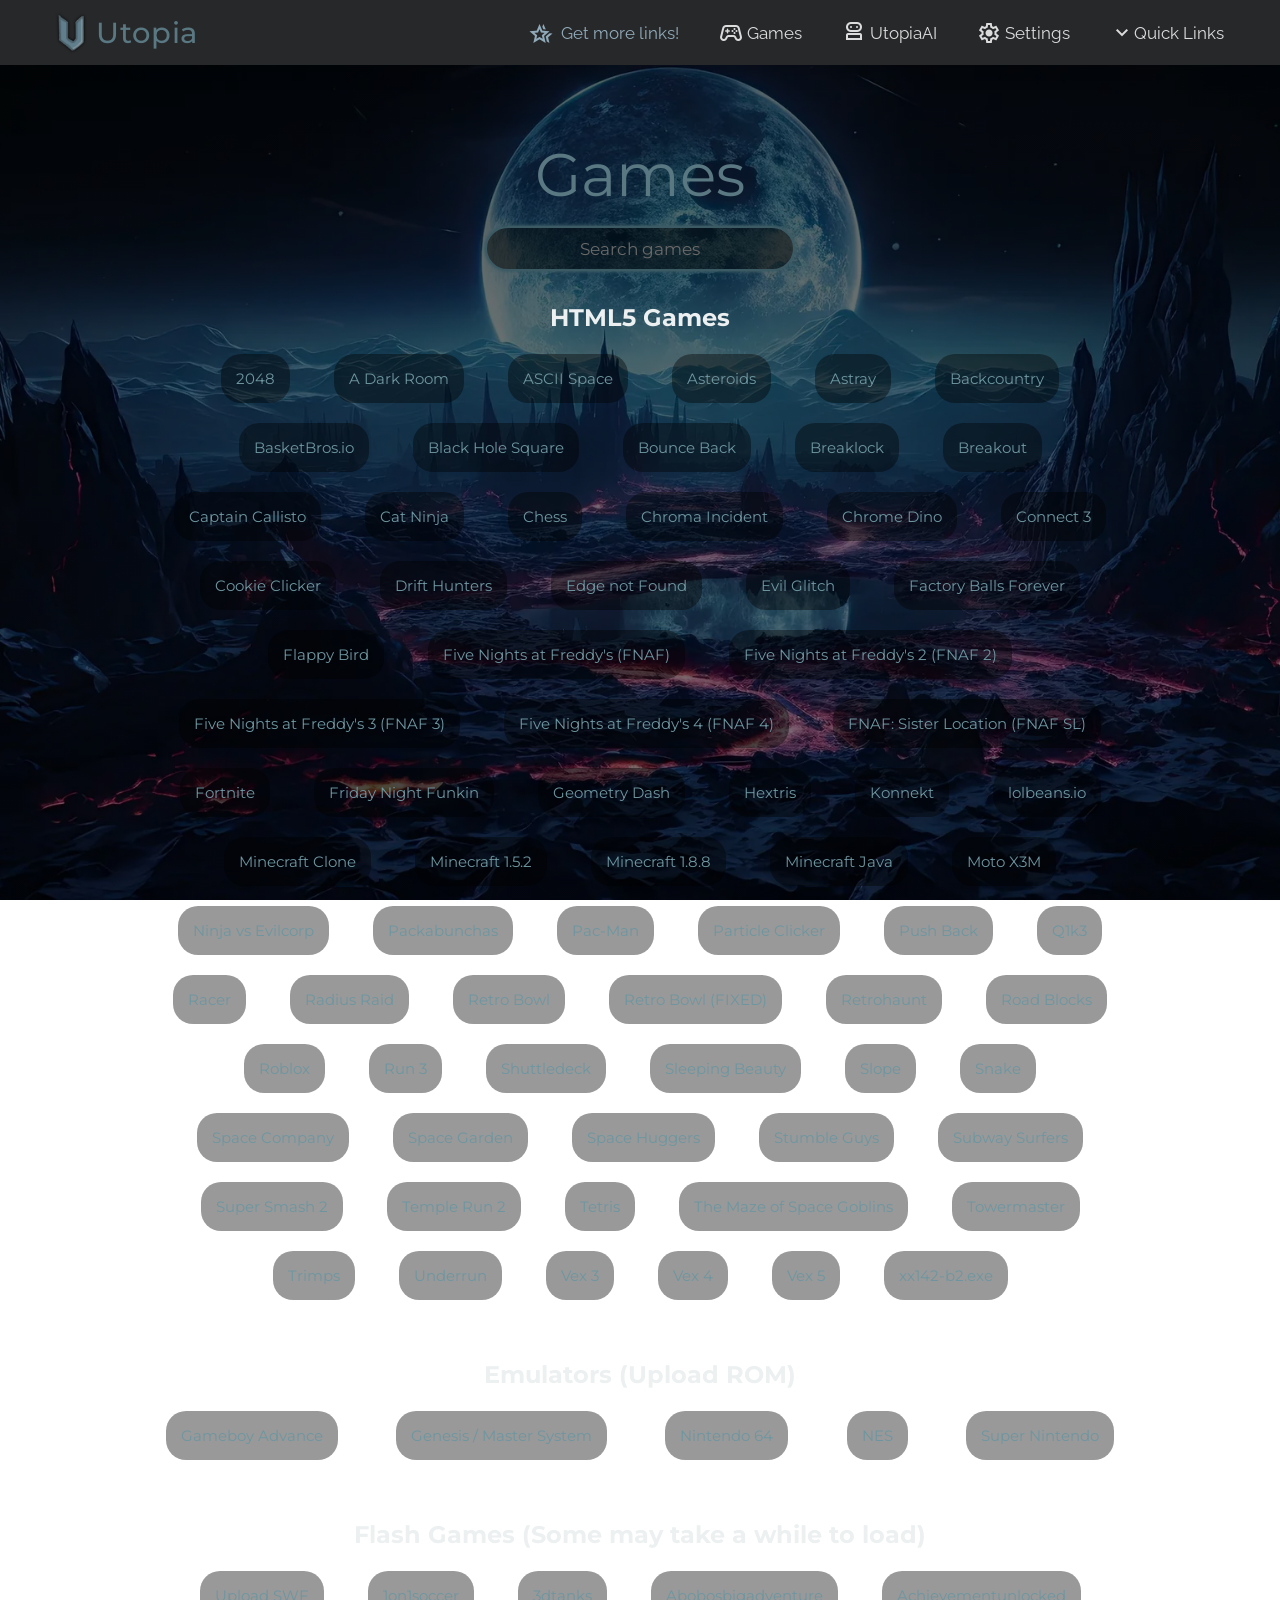
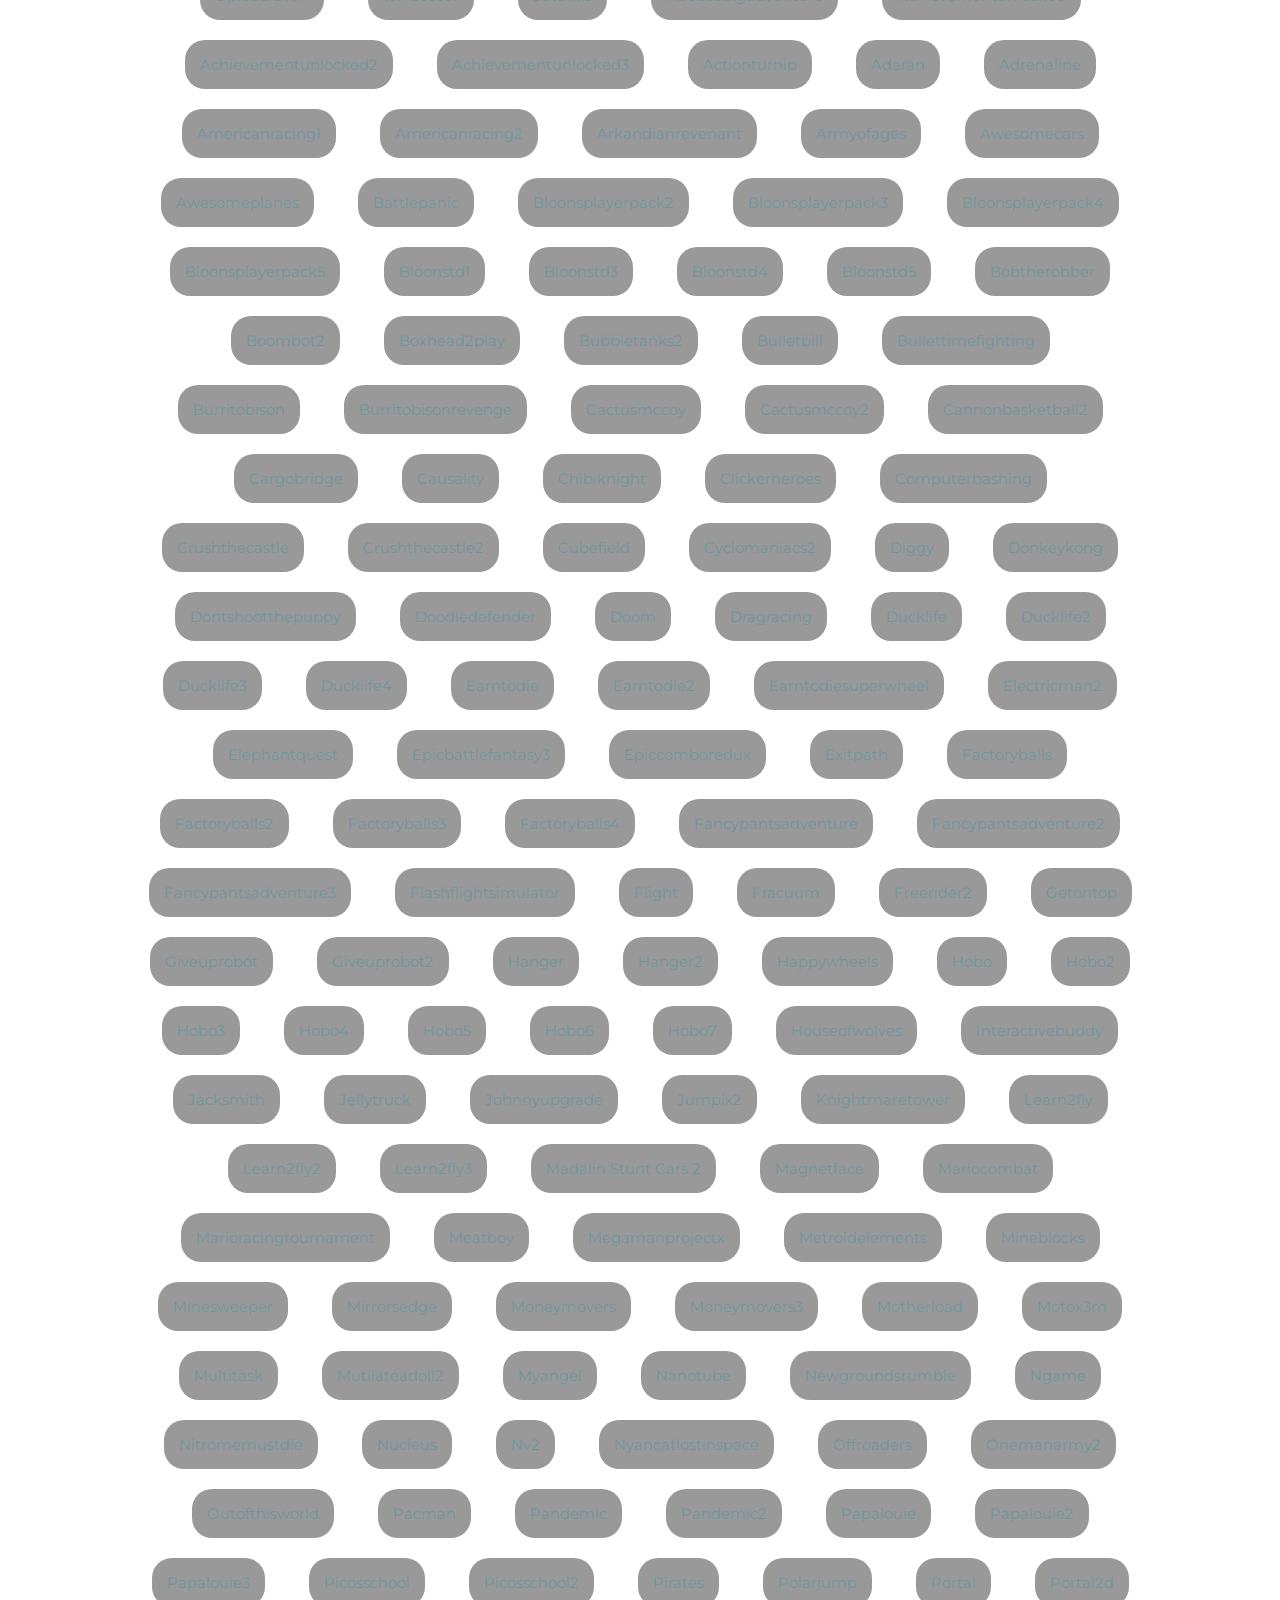
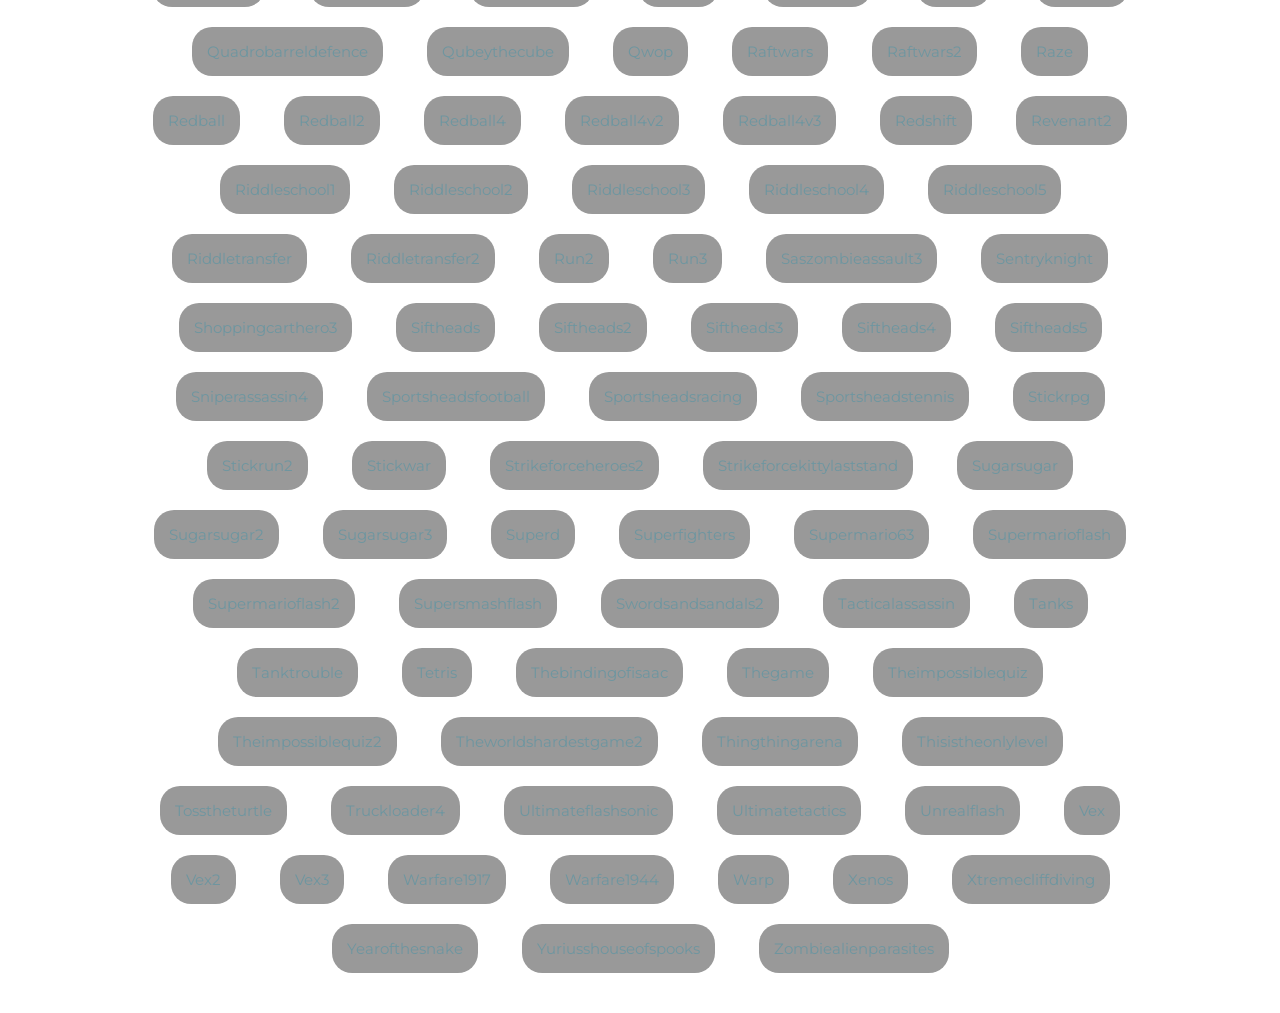
==== commit 9ce8ebaf: "Update index.html" ====
--- a/gams/index.html
+++ b/gams/index.html
@@ -70,7 +70,7 @@
     <div id="glist" style="width:80vw;">
     <h2 class="html5games" style="margin-top: 20px;">HTML5 Ga‍m<span>e</span>s</h2>
       <span id="html5games">
-    <a href="./gfiles/html5/2048/">2048</a>
+    <a href="https://sahilkhetan-png.github.io/gams.html/gams/gfiles/html5/2048/">2048</a>
     <a href="./gfiles/html5/adarkroom/">A Dark Room</a>
     <a href="./gfiles/html5/asciispace/">ASCII Space</a>
     <a href="./gfiles/html5/asteroids/">Asteroids</a>
